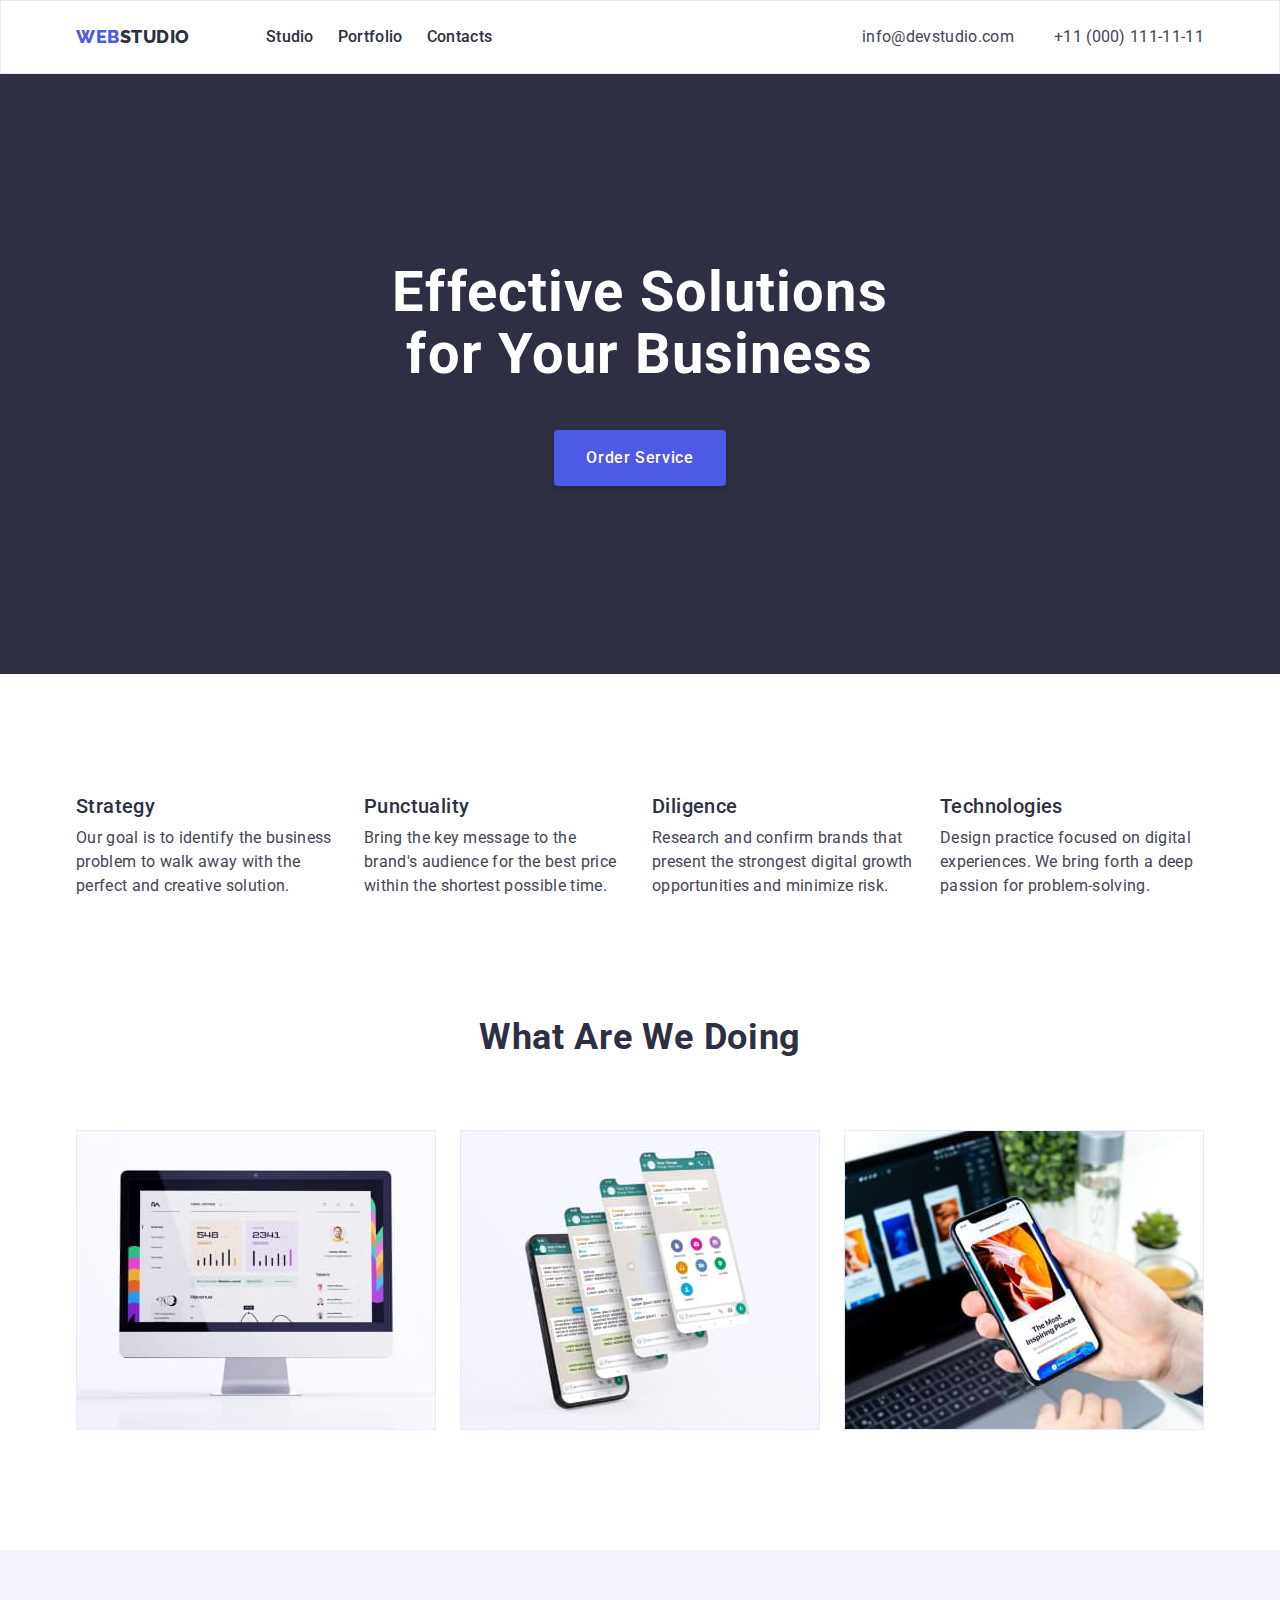
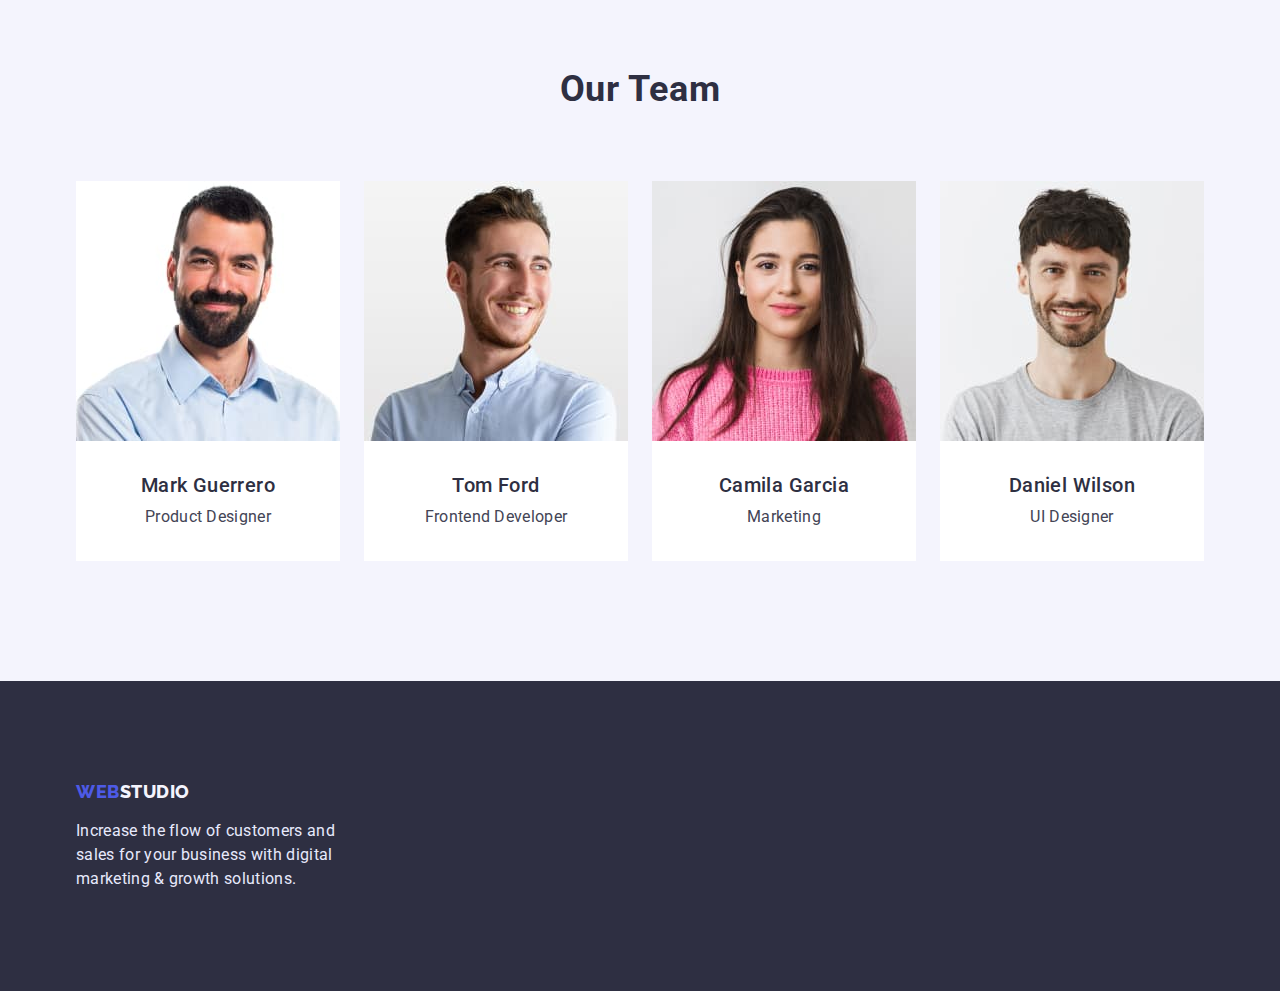
==== index.html @ 0af75738 "new project" ====
<!DOCTYPE html>
<html lang="en">
  <head>
    <meta charset="UTF-8" />
    <meta http-equiv="X-UA-Compatible" content="IE=edge" />
    <meta name="viewport" content="width=device-width, initial-scale=1.0" />
    <link rel="preconnect" href="https://fonts.googleapis.com" />
    <link rel="preconnect" href="https://fonts.gstatic.com" crossorigin />
    <link
      href="https://fonts.googleapis.com/css2?family=Raleway:wght@800&family=Roboto:wght@400;500;700;900&display=swap"
      rel="stylesheet"
    />
    <title>Webstudio</title>
    <link rel="stylesheet" href="https://cdn.jsdelivr.net/npm/modern-normalize@1.1.0/modern-normalize.min.css" />
    <link rel="stylesheet" href="./css/styles.css" />
  </head>
  <body>
    <!-- header -->
    <header class="header">
      <div class="container header-container">
        <nav class="header-nav">
          <a class="logo" href="./index.html"
            ><span class="logo-first">WEB</span><span class="logo-second">STUDIO</span></a
          >
          <ul class="header-list list">
            <li class="header-item"><a class="header-link link" href="./index.html">Studio</a></li>
            <li class="header-item"><a class="header-link link" href="./portfolio.html">Portfolio</a></li>
            <li class="header-item"><a class="header-link link" href="">Contacts</a></li>
          </ul>
        </nav>

        <address class="header-address">
          <ul class="header-contacts list">
            <li class="contact">
              <a class="header-mail link" href="mailto:info@devstudio.com"> info@devstudio.com </a>
            </li>
            <li class="contact"><a class="header-tel link" href="tel:+110001111111">+11 (000) 111-11-11</a></li>
          </ul>
        </address>
      </div>
    </header>
    <!-- /header -->
    <main>
      <!-- Hero section -->
      <section class="hero">
        <div class="container hero-container">
          <h1 class="hero-title title">Effective Solutions for Your Business</h1>
          <button type="button" class="hero-btn button">Order Service</button>
        </div>
      </section>
      <section class="about">
        <div class="container about-container">
          <ul class="about-list list">
            <li class="about-item">
              <div class="about-content">
                <h3 class="about-item-title">Strategy</h3>
                <p class="about-item-subscribe">
                  Our goal is to identify the business problem to walk away with the perfect and creative solution.
                </p>
              </div>
            </li>
            <li class="about-item">
              <div class="about-content">
                <h3 class="about-item-title">Punctuality</h3>
                <p class="about-item-subscribe">
                  Bring the key message to the brand's audience for the best price within the shortest possible time.
                </p>
              </div>
            </li>
            <li class="about-item">
              <div class="about-content">
                <h3 class="about-item-title">Diligence</h3>
                <p class="about-item-subscribe">
                  Research and confirm brands that present the strongest digital growth opportunities and minimize risk.
                </p>
              </div>
            </li>
            <li class="about-item">
              <div class="about-content">
                <h3 class="about-item-title">Technologies</h3>
                <p class="about-item-subscribe">
                  Design practice focused on digital experiences. We bring forth a deep passion for problem-solving.
                </p>
              </div>
            </li>
          </ul>
        </div>
      </section>
      <section class="gallery">
        <div class="container gallery-container">
          <h2 class="gallery-title">What are we doing</h2>
          <ul class="gallery-list list">
            <li class="gallery-item">
              <a href="#" class="gallery-item-img link"><img src="./images/img1.jpg" alt="notepad" width="360" /> </a>
            </li>
            <li class="gallery-item">
              <a href="#" class="gallery-item-img link"><img src="./images/img2.jpg" alt="phones" width="360" /> </a>
            </li>
            <li class="gallery-item">
              <a href="#" class="gallery-item-img link"><img src="./images/img3.jpg" alt="phone" width="360" /> </a>
            </li>
          </ul>
        </div>
      </section>
      <section class="section-team">
        <div class="container team-container">
          <h2 class="team-title">Our Team</h2>
          <ul class="team-list list">
            <li class="team-item">
              <img src="./images/team1.jpg" alt="foto Mark Guerrero" width="264" />
              <div class="team-content">
                <h3 class="team-item-title">Mark Guerrero</h3>
                <p class="team-item-subscribe">Product Designer</p>
              </div>
            </li>
            <li class="team-item">
              <img src="./images/team2.jpg" alt="foto Tom Ford" width="264" />
              <div class="team-content">
                <h3 class="team-item-title">Tom Ford</h3>
                <p class="team-item-subscribe">Frontend Developer</p>
              </div>
            </li>
            <li class="team-item">
              <img src="./images/team3.jpg" alt="foto Camila Garcia" width="264" />
              <div class="team-content">
                <h3 class="team-item-title">Camila Garcia</h3>
                <p class="team-item-subscribe">Marketing</p>
              </div>
            </li>
            <li class="team-item">
              <img src="./images/team4.jpg" alt="foto Daniel Wilson" width="264" />
              <div class="team-content">
                <h3 class="team-item-title">Daniel Wilson</h3>
                <p class="team-item-subscribe">UI Designer</p>
              </div>
            </li>
          </ul>
        </div>
      </section>
    </main>

    <!-- footer -->
    <footer class="footer">
      <div class="container footer-container">
        <a class="footer-logo" href="./index.html"
          ><span class="footer-logo-first">WEB</span><span class="footer-logo-second">STUDIO</span></a
        >
        <p class="footer-subscribe">
          Increase the flow of customers and sales for your business with digital marketing & growth solutions.
        </p>
      </div>
    </footer>
    <!-- /footer -->
  </body>
</html>
---- css/styles.css ----
:root {
  --first-title-color: #ffffff;
  --second-title-color: #2e2f42;
  --text-first-logo-btn: #4d5ae5;
  --text-adress-color: #434455;
  --hover-focus-color: #404bbf;
  --text-subscribe-color: #434455;
  --item-title-color: #2e2f42;
}
body {
  font-family: 'Roboto', sans-serif;
  background-color: white;
  color: rgb(46, 47, 66, 1);
}

.container {
  width: 1158px;
  padding: 0 15px;
  margin: auto;
}

h1,
h2,
h3,
h4,
h5,
h6,
p {
  margin: 0;
  margin-bottom: 0;
}

ul,
li {
  margin: 0;
  padding: 0;
}

li {
  display: list-item;
}

img {
  display: block;
}

.list {
  list-style: none;
  text-decoration: none;
  padding: 0;
  margin: 0;
}

.link {
  text-decoration: none;
}

.button {
  display: inline-block;
  font-family: 'Roboto';
  font-style: normal;
  font-weight: 500;
  font-size: 16px;
  line-height: 1.5;
  letter-spacing: 0.04em;
  cursor: pointer;
  border-radius: 4px;
  text-align: center;
}

.header {
  display: flex;
  background-color: #ffffff;
  font-weight: 500;
  font-size: 16px;
  line-height: 1.5;
  text-decoration: none;

  box-sizing: border-box;
  align-items: center;
  border: 1px solid #e7e9fc;
}

.header-container {
  display: flex;
  align-items: center;
}

.header-nav {
  margin-right: 0 auto;
  display: flex;
  align-items: center;
  font-weight: 500;
  font-size: 16px;
  line-height: 1.5;
  letter-spacing: 0.02em;
  color: var(--item-title-color);
  text-decoration: none;
}

.logo {
  text-decoration: none;
  font-family: 'Raleway';
  font-style: normal;
  font-weight: 800;
  font-size: 18px;
  line-height: 1.3;
  letter-spacing: 0.03em;

  display: flex;
  align-items: center;
  letter-spacing: 0.03em;
  text-transform: uppercase;
  padding: 0;
}

.logo-first {
  color: var(--text-first-logo-btn);
}

.logo-second {
  color: var(--second-title-color);
}

.header-list {
  display: flex;
  margin-left: 76px;
  gap: 24px;
}

.header-list :not(:last-child) {
  margin-right: 0;
}

.header-link {
  font-weight: 500;
  font-size: 16px;
  line-height: 1.5;
  color: #2e2f42;
  display: block;
  padding: 24px 0;
}

.header-address {
  margin-left: auto;
}

.header-contacts {
  font-style: normal;
  display: flex;
}

.header-mail {
  font-weight: 400;
  font-size: 16px;
  line-height: 1.5;
  letter-spacing: 0.02em;
  color: var(--text-adress-color);
  text-decoration: none;
}

.header-tel {
  font-weight: 400;
  font-size: 16px;
  line-height: 1.5;
  letter-spacing: 0.02em;
  color: var(--text-adress-color);
  text-decoration: none;
}

.header-link:hover,
.header-link:focus,
.header-mail:hover,
.header-tel:hover,
.header-mail:focus,
.header-tel:focus {
  color: var(--hover-focus-color);
  font-weight: bold;
}

.header-link:active {
  color: #2e2f42;
}

.header-contacts .contact + .contact {
  margin-left: 40px;
}

.hero {
  font-weight: 400;
  font-size: 16px;
  line-height: 1.5;
  letter-spacing: 0.02em;
  color: var(--text-adress-color);
  background-color: #2e2f42;
  text-align: center;
  display: flex;
  padding-top: 188px;
  padding-bottom: 188px;
}

.hero-conainer {
  background: #2e2f42;
  display: flex;
  flex-grow: 1;
}

.hero-title {
  text-align: center;

  font-weight: 700;
  font-size: 56px;
  line-height: 1.1;
  letter-spacing: 0.02em;
  color: #ffffff;

  margin-right: auto;
  margin-left: auto;
  margin-bottom: 48px;

  width: 496px;
  height: 120px;
}

.hero-btn {
  color: #ffffff;
  background-color: #4d5ae5;
  box-shadow: 0px 4px 4px rgba(0, 0, 0, 0.15);

  padding: 16px 32px;
  min-width: 169px;
  flex-direction: row;
  text-align: center;
  border: none;
}

.hero-btn:focus,
.hero-btn:hover {
  background-color: var(--hover-focus-color);
  color: white;
}

.hero-btn:active {
  color: #2e2f42;
}

.about {
  padding-top: 120px;
  padding-bottom: 120px;
}

.about-container {
  display: flex;
  flex-direction: column;
  align-items: flex-start;
}

.about-list {
  display: flex;
}

.about-item {
  width: 264px;
  flex-direction: column;
  align-items: flex-start;
  margin-right: 24px;
}

.about-item:nth-child(4n) {
  margin-right: 0;
}

.about-item-title {
  font-weight: 500;
  font-size: 20px;
  line-height: 1.2;
  letter-spacing: 0.02em;
  color: var(--item-title-color);
  margin-bottom: 8px;
}

.about-item-subscribe {
  font-weight: 400;
  font-size: 16px;
  line-height: 1.5;
  letter-spacing: 0.02em;
  color: var(--text-subscribe-color);
}

.gallery {
  padding-bottom: 120px;
}

.gallery-item {
  display: flex;
  flex-direction: column;
  justify-content: center;
  align-items: center;
  background: #e5e5e5;
  gap: 24px;
}

.gallery-list {
  margin-right: 0 auto;
  display: flex;
  column-gap: 24px;
}

.gallery-title {
  margin-top: 0;
  margin-bottom: 72px;
  text-align: center;

  font-weight: 700;
  font-size: 36px;
  line-height: 1.1;
  letter-spacing: 0.02em;
  text-transform: capitalize;
  color: #2e2f42;
}

.section-team {
  background: #f4f4fd;
  display: flex;
  text-align: center;
  padding-top: 120px;
  padding-bottom: 120px;
}

.team-list {
  margin-right: 0 auto;
  display: flex;
  flex-wrap: wrap;
  column-gap: 24px;
  border-radius: 0px 0px 4px 4px;
}

.team-item {
  display: flex;
  flex-direction: column;
  justify-content: center;
  align-items: center;

  background: #ffffff;
}

.team-content {
  padding: 32px 16px;
  width: 100%;
}

.team-title {
  font-weight: 700;
  font-size: 36px;
  line-height: 1.1;
  letter-spacing: 0.02em;
  text-transform: capitalize;
  color: #2e2f42;
  background: #f4f4fd;
  margin-top: 0;
  text-align: center;
  margin-bottom: 72px;
}

.team-item-title {
  font-weight: 500;
  font-size: 20px;
  line-height: 1.2;
  letter-spacing: 0.02em;
  color: var(--item-title-color);
  margin-bottom: 8px;
}

.team-item-subscribe {
  font-weight: 400;
  font-size: 16px;
  line-height: 1.5;
  letter-spacing: 0.02em;
  color: var(--text-subscribe-color);
}

.team-item {
  width: calc((100% - 72px) / 4);
}

.main-title-hidden {
  visibility: hidden;
}

.main-section {
  padding-top: 96px;
  padding-bottom: 120px;
}

.visually-hidden {
  position: absolute;
  width: 1px;
  height: 1px;
  margin: -1px;
  border: 0;
  padding: 0;
  white-space: nowrap;
  clip-path: inset(100%);
  clip: rect(0 0 0 0);
  overflow: hidden;
}

.main-button-projects .main-section-btn {
  list-style: none;
  display: flex;
  justify-content: center;
  margin-bottom: 72px;
}

.main-btn {
  background: #f4f4fd;
  align-items: center;
  text-align: center;
  color: #4d5ae5;
  border: 1px solid #e7e9fc;
  padding: 12px 24px;
  border-radius: 4px;
  gap: 24px;
}

.filter-btn:not(:last-child) {
  margin-right: 24px;
}

.main-btn:focus,
.main-btn:hover {
  background-color: var(--hover-focus-color);
  color: white;
}

.projects-list {
  display: flex;
  flex-wrap: wrap;
  row-gap: 48px;
  column-gap: 24px;
  padding-left: 0;
  margin-right: 0;
  justify-content: center;
}

.projects-img {
  display: block;
  max-width: 100%;
}

.projects-item {
  width: calc((100% - 48px) / 3);
}

.img-content {
  width: 360px;
  display: flex;
  flex-direction: column;
  align-items: flex-start;
  gap: 8px;
  padding: 32px 0;
  border: 1px solid #e7e9fc;
  border-top: none;
}

.projects-item-title {
  margin-bottom: 0;
  font-weight: 500;
  font-size: 20px;
  line-height: 1.2;
  letter-spacing: 0.02em;
  color: var(--item-title-color);
  padding: 0px 16px;
}

.projects-item-subscribe {
  font-weight: 400;
  font-size: 16px;
  line-height: 1.5;
  letter-spacing: 0.02em;
  color: var(--text-subscribe-color);
  padding: 0px 16px;
}

.footer {
  background: #2e2f42;
  padding: 100px 0;
}

.footer-logo {
  width: 115px;
  height: 22px;

  font-family: 'Raleway';
  font-style: normal;
  font-weight: 800;
  font-size: 18px;
  line-height: 1.2;
  letter-spacing: 0.03em;
  text-transform: uppercase;
  text-decoration: none;
}

.footer-logo-first {
  color: var(--text-first-logo-btn);
}

.footer-logo-second {
  color: #f4f4fd;
}

.footer-subscribe {
  margin-top: 16px;
  justify-content: flex-start;

  width: 264px;

  font-weight: 400;
  font-size: 16px;
  line-height: 1.5;
  letter-spacing: 0.02em;
  color: #e7e9fc;
}
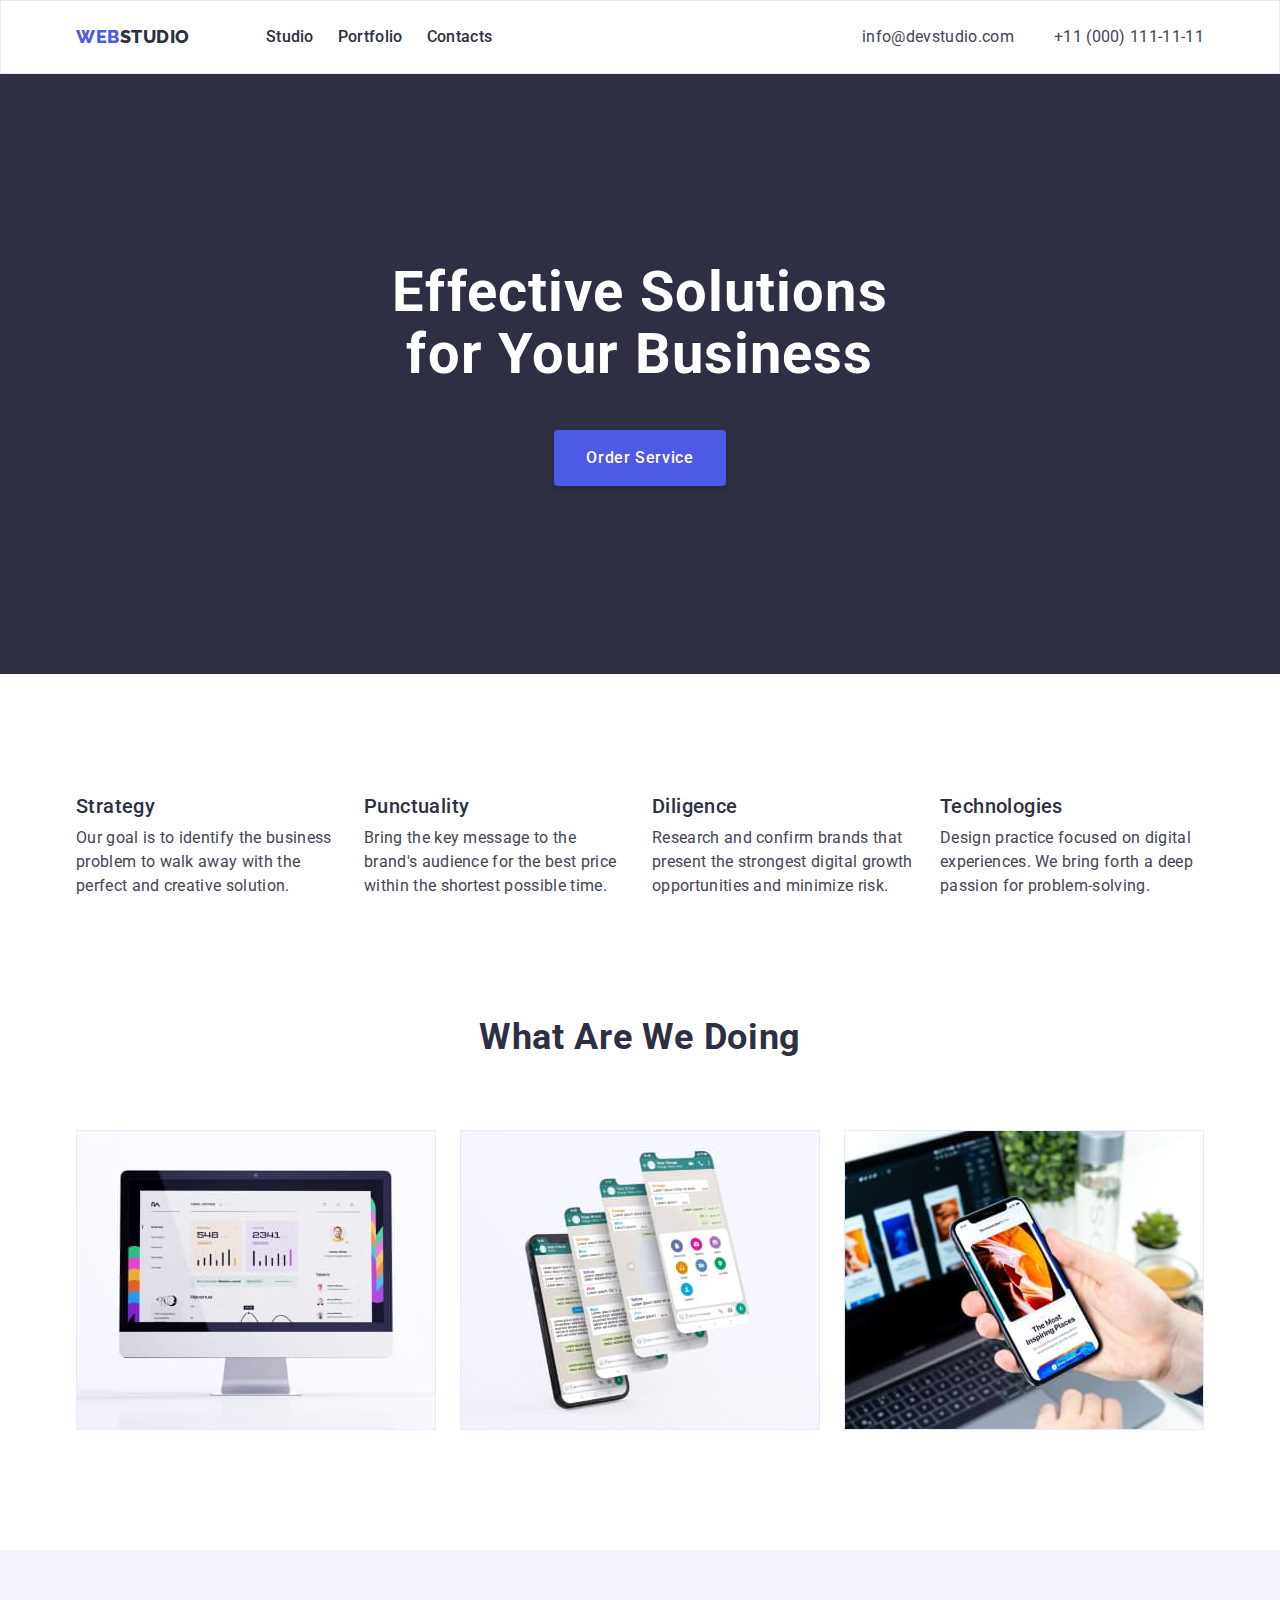
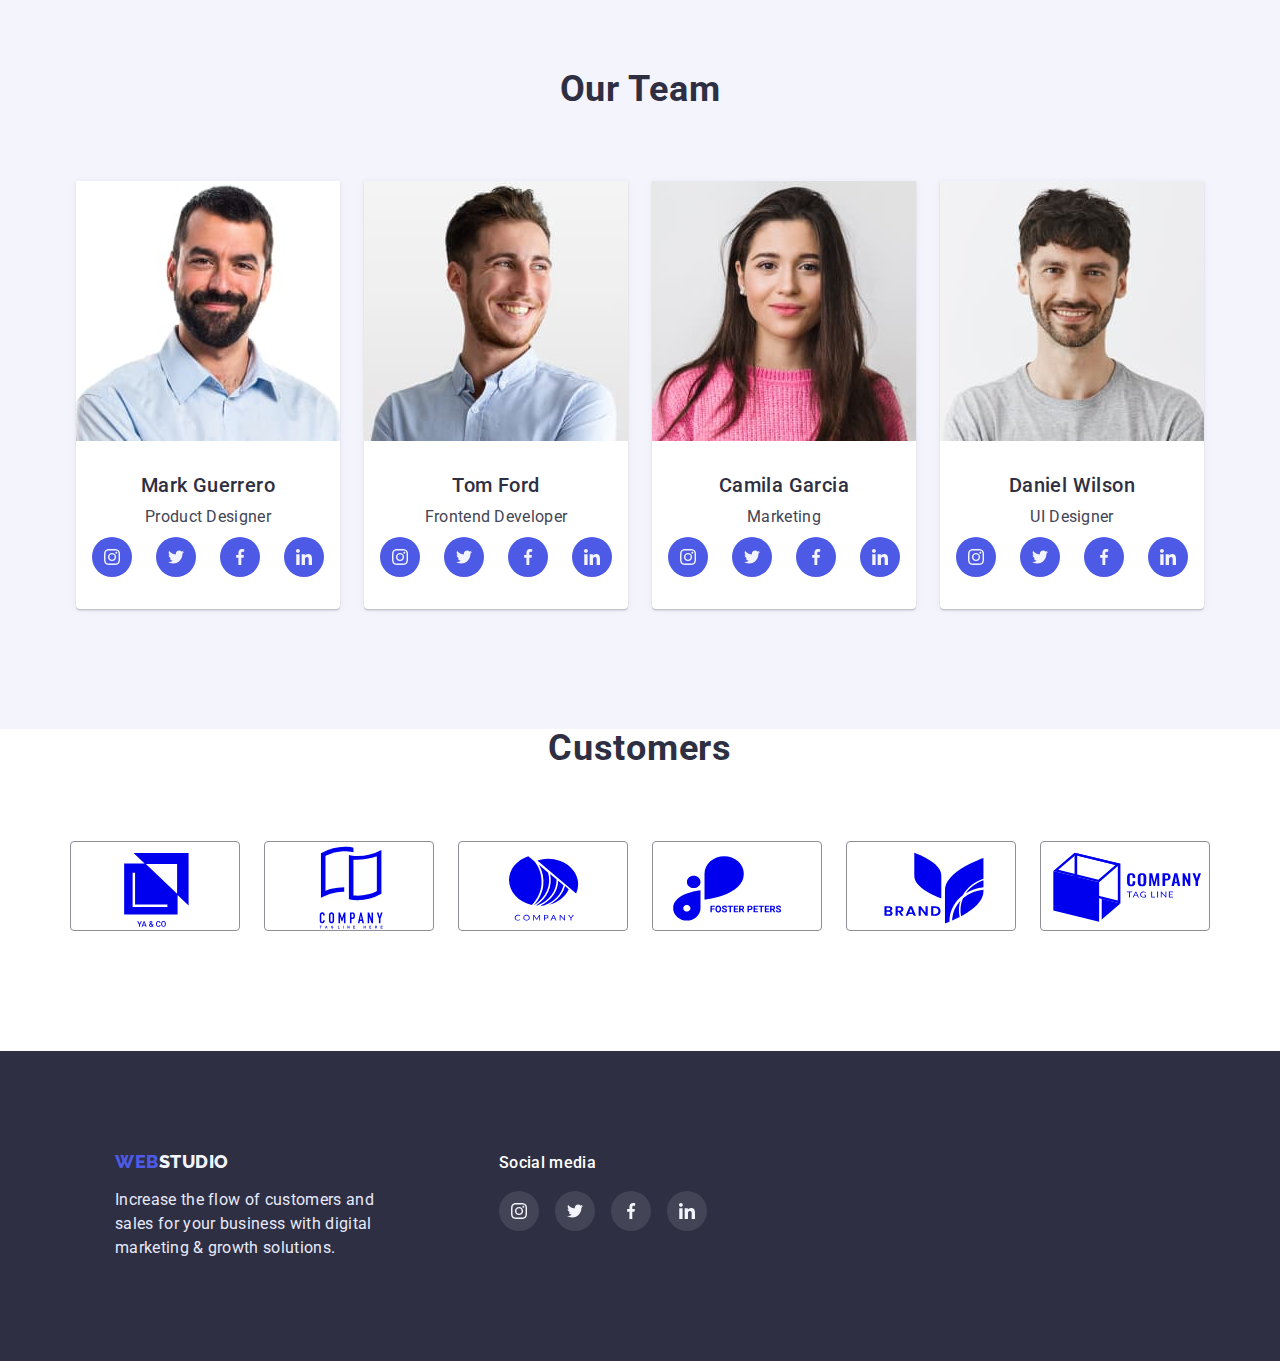
==== commit 7c0b658d: "mix" ====
--- a/index.html
+++ b/index.html
@@ -111,6 +111,36 @@
               <div class="team-content">
                 <h3 class="team-item-title">Mark Guerrero</h3>
                 <p class="team-item-subscribe">Product Designer</p>
+                <ul class="team-social-list list">
+                  <li class="team-social-item">
+                    <a href="" class="team-social-link link">
+                      <svg class="team-social-icon">
+                        <use href="./images/icons.svg#icon-instagram"></use>
+                      </svg>
+                    </a>
+                  </li>
+                  <li class="team-social-item">
+                    <a href="" class="team-social-link link">
+                      <svg class="team-social-icon">
+                        <use href="./images/icons.svg#icon-twitter"></use>
+                      </svg>
+                    </a>
+                  </li>
+                  <li class="team-social-item">
+                    <a href="" class="team-social-link link">
+                      <svg class="team-social-icon">
+                        <use href="./images/icons.svg#icon-facebook"></use>
+                      </svg>
+                    </a>
+                  </li>
+                  <li class="team-social-item">
+                    <a href="" class="team-social-link link">
+                      <svg class="team-social-icon">
+                        <use href="./images/icons.svg#icon-linkedin"></use>
+                      </svg>
+                    </a>
+                  </li>
+                </ul>
               </div>
             </li>
             <li class="team-item">
@@ -118,6 +148,36 @@
               <div class="team-content">
                 <h3 class="team-item-title">Tom Ford</h3>
                 <p class="team-item-subscribe">Frontend Developer</p>
+                <ul class="team-social-list list">
+                  <li class="team-social-item">
+                    <a href="" class="team-social-link link">
+                      <svg class="team-social-icon">
+                        <use href="./images/icons.svg#icon-instagram"></use>
+                      </svg>
+                    </a>
+                  </li>
+                  <li class="team-social-item">
+                    <a href="" class="team-social-link link">
+                      <svg class="team-social-icon">
+                        <use href="./images/icons.svg#icon-twitter"></use>
+                      </svg>
+                    </a>
+                  </li>
+                  <li class="team-social-item">
+                    <a href="" class="team-social-link link">
+                      <svg class="team-social-icon">
+                        <use href="./images/icons.svg#icon-facebook"></use>
+                      </svg>
+                    </a>
+                  </li>
+                  <li class="team-social-item">
+                    <a href="" class="team-social-link link">
+                      <svg class="team-social-icon">
+                        <use href="./images/icons.svg#icon-linkedin"></use>
+                      </svg>
+                    </a>
+                  </li>
+                </ul>
               </div>
             </li>
             <li class="team-item">
@@ -125,6 +185,36 @@
               <div class="team-content">
                 <h3 class="team-item-title">Camila Garcia</h3>
                 <p class="team-item-subscribe">Marketing</p>
+                <ul class="team-social-list list">
+                  <li class="team-social-item">
+                    <a href="" class="team-social-link link">
+                      <svg class="team-social-icon">
+                        <use href="./images/icons.svg#icon-instagram"></use>
+                      </svg>
+                    </a>
+                  </li>
+                  <li class="team-social-item">
+                    <a href="" class="team-social-link link">
+                      <svg class="team-social-icon">
+                        <use href="./images/icons.svg#icon-twitter"></use>
+                      </svg>
+                    </a>
+                  </li>
+                  <li class="team-social-item">
+                    <a href="" class="team-social-link link">
+                      <svg class="team-social-icon">
+                        <use href="./images/icons.svg#icon-facebook"></use>
+                      </svg>
+                    </a>
+                  </li>
+                  <li class="team-social-item">
+                    <a href="" class="team-social-link link">
+                      <svg class="team-social-icon">
+                        <use href="./images/icons.svg#icon-linkedin"></use>
+                      </svg>
+                    </a>
+                  </li>
+                </ul>
               </div>
             </li>
             <li class="team-item">
@@ -132,7 +222,86 @@
               <div class="team-content">
                 <h3 class="team-item-title">Daniel Wilson</h3>
                 <p class="team-item-subscribe">UI Designer</p>
-              </div>
+                <ul class="team-social-list list">
+                  <li class="team-social-item">
+                    <a href="" class="team-social-link link">
+                      <svg class="team-social-icon" width="16px" height="16px">
+                        <use href="./images/icons.svg#icon-instagram"></use>
+                      </svg>
+                    </a>
+                  </li>
+                  <li class="team-social-item">
+                    <a href="" class="team-social-link link">
+                      <svg class="team-social-icon">
+                        <use href="./images/icons.svg#icon-twitter"></use>
+                      </svg>
+                    </a>
+                  </li>
+                  <li class="team-social-item">
+                    <a href="" class="team-social-link link">
+                      <svg class="team-social-icon">
+                        <use href="./images/icons.svg#icon-facebook"></use>
+                      </svg>
+                    </a>
+                  </li>
+                  <li class="team-social-item">
+                    <a href="" class="team-social-link link">
+                      <svg class="team-social-icon">
+                        <use href="./images/icons.svg#icon-linkedin"></use>
+                      </svg>
+                    </a>
+                  </li>
+                </ul>
+              </div>
+            </li>
+          </ul>
+        </div>
+      </section>
+      <section class="customers">
+        <div class="container customers-container">
+          <h2 class="customers-title">Customers</h2>
+          <ul class="customers-list list">
+            <li class="customers-item">
+              <a href="#" class="customers-item-link link">
+                <svg class="customers-item-img" width="168" height="88">
+                  <use href="./images/icons.svg#icon-client-logo-one"></use>
+                </svg>
+              </a>
+            </li>
+            <li class="customers-item">
+              <a href="#" class="customers-item-link link">
+                <svg class="customers-item-img" width="168" height="88">
+                  <use href="./images/icons.svg#icon-client-logo-two"></use>
+                </svg>
+              </a>
+            </li>
+            <li class="customers-item">
+              <a href="#" class="customers-item-link link">
+                <svg class="customers-item-img" width="168" height="88">
+                  <use href="./images/icons.svg#icon-client-logo-three"></use>
+                </svg>
+              </a>
+            </li>
+            <li class="customers-item">
+              <a href="#" class="customers-item-link link">
+                <svg class="customers-item-img" width="168" height="88">
+                  <use href="./images/icons.svg#icon-client-logo-four"></use>
+                </svg>
+              </a>
+            </li>
+            <li class="customers-item">
+              <a href="#" class="customers-item-link link">
+                <svg class="customers-item-img" width="168" height="88">
+                  <use href="./images/icons.svg#icon-client-logo-five"></use>
+                </svg>
+              </a>
+            </li>
+            <li class="customers-item">
+              <a href="#" class="customers-item-link link">
+                <svg class="customers-item-img" width="168" height="88">
+                  <use href="./images/icons.svg#icon-client-logo-six"></use>
+                </svg>
+              </a>
             </li>
           </ul>
         </div>
@@ -142,12 +311,47 @@
     <!-- footer -->
     <footer class="footer">
       <div class="container footer-container">
-        <a class="footer-logo" href="./index.html"
-          ><span class="footer-logo-first">WEB</span><span class="footer-logo-second">STUDIO</span></a
-        >
-        <p class="footer-subscribe">
-          Increase the flow of customers and sales for your business with digital marketing & growth solutions.
-        </p>
+        <div class="footer-text">
+          <a class="footer-logo" href="./index.html"
+            ><span class="footer-logo-first">WEB</span><span class="footer-logo-second">STUDIO</span></a
+          >
+          <p class="footer-subscribe">
+            Increase the flow of customers and sales for your business with digital marketing & growth solutions.
+          </p>
+        </div>
+        <div class="footer-social">
+          <h3 class="footer-social-title">Social media</h3>
+          <ul class="footer-social-list list">
+            <li class="footer-social-item">
+              <a href="" class="footer-social-link link">
+                <svg class="footer-social-icon" width="16" height="16">
+                  <use href="../images/icons.svg#icon-instagram"></use>
+                </svg>
+              </a>
+            </li>
+            <li class="footer-social-item">
+              <a href="" class="footer-social-link link">
+                <svg class="footer-social-icon" width="16" height="16">
+                  <use href="./images/icons.svg#icon-twitter"></use>
+                </svg>
+              </a>
+            </li>
+            <li class="footer-social-item">
+              <a href="" class="footer-social-link link">
+                <svg class="footer-social-icon" width="16" height="16">
+                  <use href="./images/icons.svg#icon-facebook"></use>
+                </svg>
+              </a>
+            </li>
+            <li class="footer-social-item">
+              <a href="" class="footer-social-link link">
+                <svg class="footer-social-icon" width="16" height="16">
+                  <use href="./images/icons.svg#icon-linkedin"></use>
+                </svg>
+              </a>
+            </li>
+          </ul>
+        </div>
       </div>
     </footer>
     <!-- /footer -->
--- a/css/styles.css
+++ b/css/styles.css
@@ -7,6 +7,7 @@
   --text-subscribe-color: #434455;
   --item-title-color: #2e2f42;
 }
+
 body {
   font-family: 'Roboto', sans-serif;
   background-color: white;
@@ -342,6 +343,8 @@
   align-items: center;
 
   background: #ffffff;
+  box-shadow: 0px 1px 6px rgba(46, 47, 66, 0.08), 0px 1px 1px rgba(46, 47, 66, 0.16), 0px 2px 1px rgba(46, 47, 66, 0.08);
+  border-radius: 0px 0px 4px 4px;
 }
 
 .team-content {
@@ -381,6 +384,89 @@
 
 .team-item {
   width: calc((100% - 72px) / 4);
+}
+
+.team-social-list {
+  display: flex;
+  justify-content: center;
+  align-items: center;
+  margin-top: 8px;
+  gap: 24px;
+  width: 232px;
+}
+
+.team-social-item {
+  width: 40px;
+  height: 40px;
+}
+.team-social-link {
+  display: flex;
+  justify-content: center;
+  align-items: center;
+  width: 100%;
+  height: 100%;
+  border-radius: 50%;
+  background-color: rgba(77, 90, 229, 1);
+}
+
+.team-social-link:is(:hover, :focus) {
+  background-color: #404bbf;
+}
+
+.team-social-icon {
+  width: 16px;
+  height: 16px;
+}
+
+.customers {
+  padding-bottom: 120px;
+}
+
+.customers-title {
+  margin-bottom: 72px;
+  text-align: center;
+  font-weight: 700;
+  font-size: 36px;
+  line-height: 1.1;
+  text-align: center;
+  letter-spacing: 0.02em;
+  text-transform: capitalize;
+  color: #2e2f42;
+}
+
+.customers-list {
+  display: flex;
+  justify-content: center;
+  align-items: center;
+  gap: 24px;
+  margin: auto;
+}
+
+.customers-item {
+  display: flex;
+
+  align-items: center;
+  justify-content: center;
+}
+
+.customers-item-link {
+  display: flex;
+  justify-content: center;
+
+  width: 100%;
+  height: 100%;
+  align-items: center;
+  border: 1px solid #8e8f99;
+  border-radius: 4px;
+}
+
+.customers-item-img {
+  fill: currentColor;
+}
+
+.customers-item-link:is(:hover, :focus) {
+  border-color: #404bbf;
+  color: #404bbf;
 }
 
 .main-title-hidden {
@@ -448,6 +534,10 @@
   max-width: 100%;
 }
 
+.projects-img:is(:hover, :focus) {
+  box-shadow: 0px 1px 6px rgba(46, 47, 66, 0.08), 0px 1px 1px rgba(46, 47, 66, 0.16), 0px 2px 1px rgba(46, 47, 66, 0.08);
+}
+
 .projects-item {
   width: calc((100% - 48px) / 3);
 }
@@ -484,7 +574,16 @@
 
 .footer {
   background: #2e2f42;
-  padding: 100px 0;
+  padding: 100px;
+}
+
+.footer-container {
+  display: flex;
+}
+
+.footer-text {
+  width: 264px;
+  height: 110px;
 }
 
 .footer-logo {
@@ -510,14 +609,68 @@
 }
 
 .footer-subscribe {
+  justify-content: flex-start;
   margin-top: 16px;
-  justify-content: flex-start;
-
   width: 264px;
-
+  height: 72px;
   font-weight: 400;
   font-size: 16px;
   line-height: 1.5;
   letter-spacing: 0.02em;
   color: #e7e9fc;
 }
+
+.footer-social {
+  width: 208px;
+  height: 80px;
+  margin-left: 120px;
+}
+
+.footer-social-title {
+  display: inline;
+
+  text-align: center;
+
+  width: 96px;
+  height: 24px;
+
+  font-weight: 500;
+  font-size: 16px;
+  line-height: 1.5;
+  letter-spacing: 0.02em;
+  color: rgba(255, 255, 255, 1);
+}
+
+.footer-social-list {
+  display: flex;
+  flex-direction: row;
+  align-items: flex-start;
+  justify-content: center;
+  gap: 16px;
+  width: 208px;
+  height: 40px;
+  margin-top: 16px;
+}
+
+.footer-social-item {
+  display: flex;
+  width: 40px;
+  height: 40px;
+}
+.footer-social-link {
+  display: flex;
+  justify-content: center;
+  align-items: center;
+
+  width: 100%;
+  height: 100%;
+  border-radius: 50%;
+  background: rgba(255, 255, 255, 0.1);
+}
+
+.footer-social-link:is(:hover, :focus) {
+  background-color: #404bbf;
+}
+.footer-social-icon {
+  fill: #fff;
+}
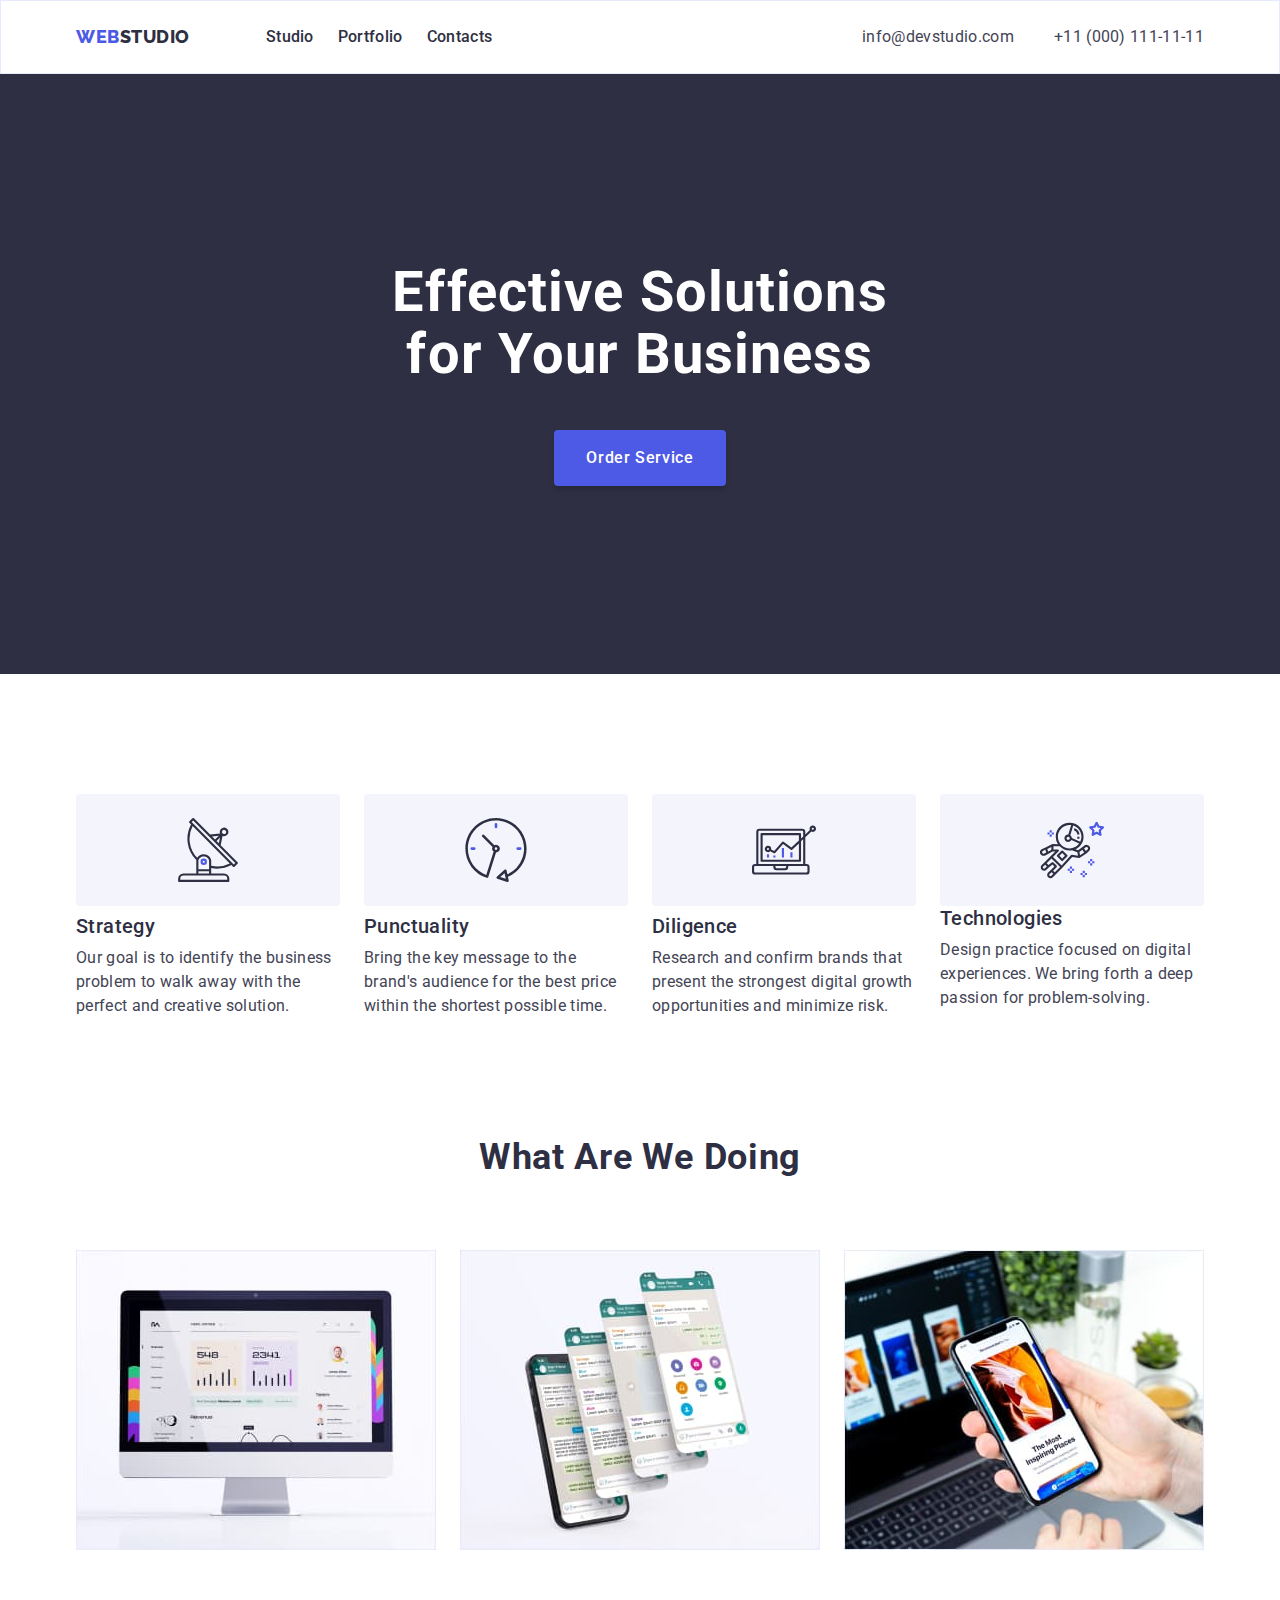
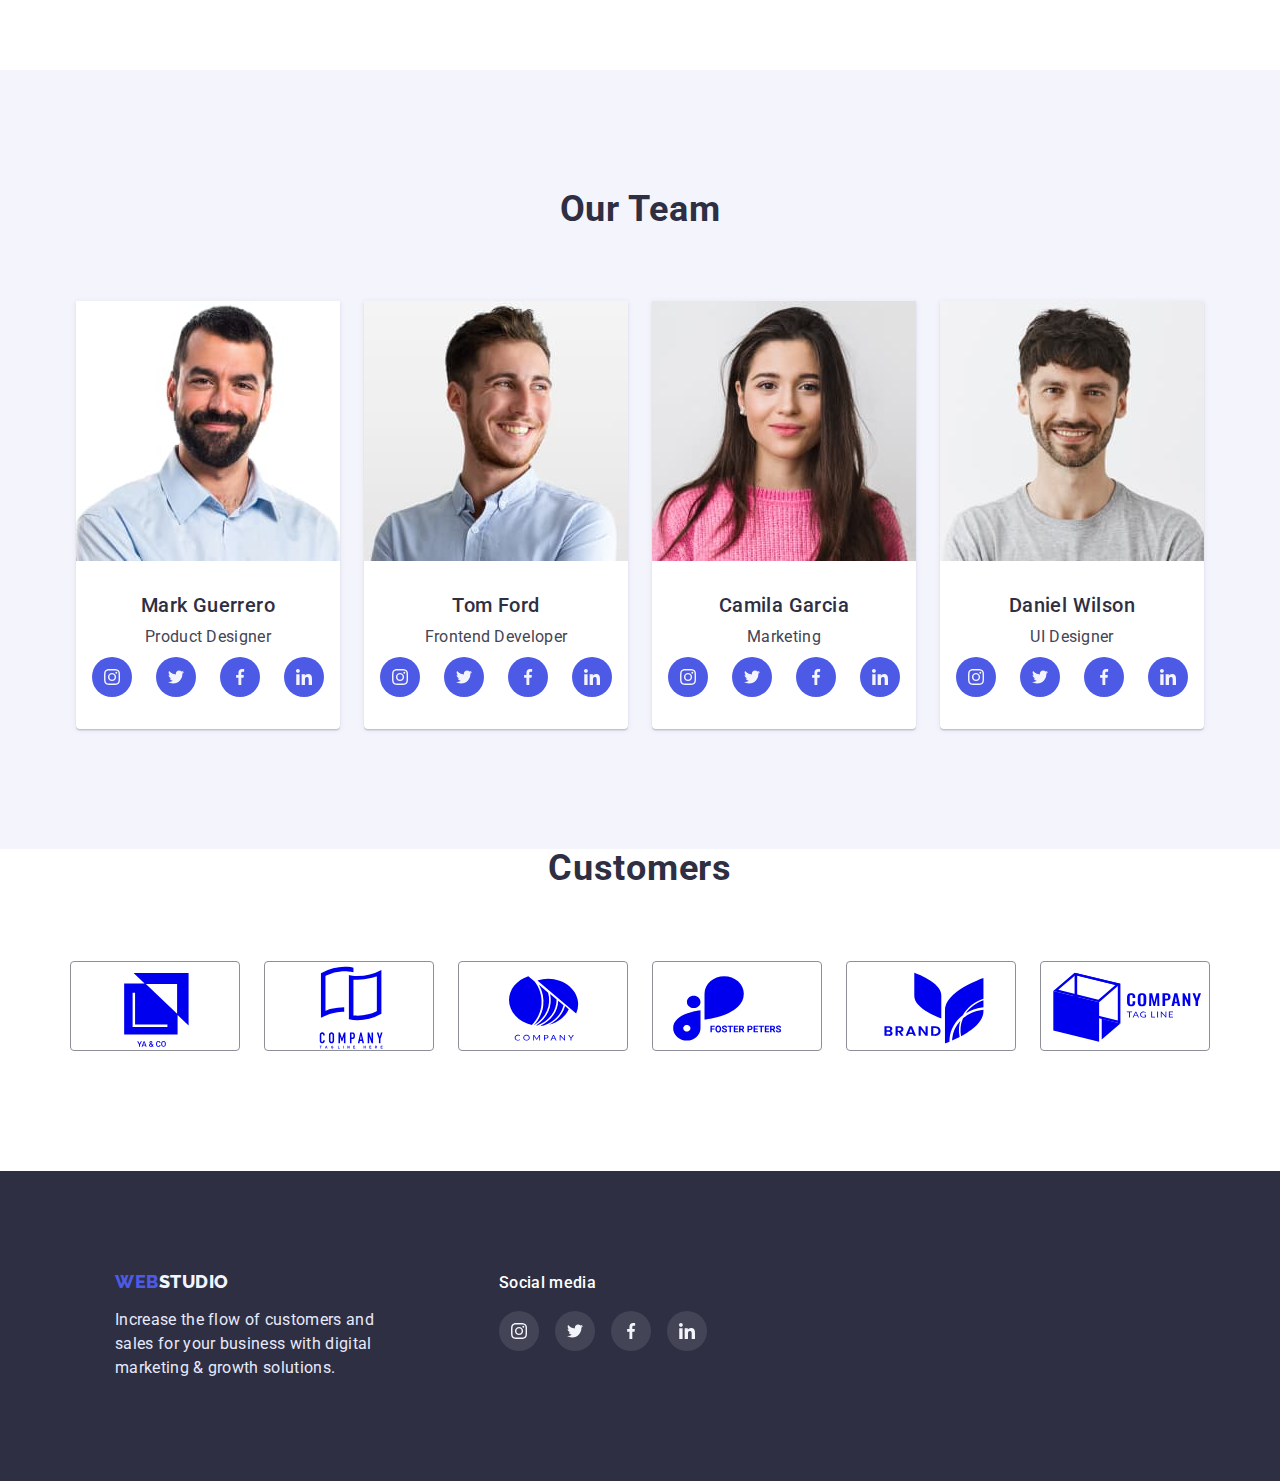
==== commit 85af399a: "add icon to about" ====
--- a/index.html
+++ b/index.html
@@ -52,6 +52,13 @@
         <div class="container about-container">
           <ul class="about-list list">
             <li class="about-item">
+              <div>
+                <a href="" class="about-social-link link">
+                  <svg class="about-social-icon" width="64" height="64">
+                    <use href="./images/icons.svg#icon-strategy"></use>
+                  </svg>
+                </a>
+              </div>
               <div class="about-content">
                 <h3 class="about-item-title">Strategy</h3>
                 <p class="about-item-subscribe">
@@ -60,6 +67,13 @@
               </div>
             </li>
             <li class="about-item">
+              <div>
+                <a href="" class="about-social-link link">
+                  <svg class="about-social-icon" width="64" height="64">
+                    <use href="./images/icons.svg#icon-punctuality"></use>
+                  </svg>
+                </a>
+              </div>
               <div class="about-content">
                 <h3 class="about-item-title">Punctuality</h3>
                 <p class="about-item-subscribe">
@@ -68,6 +82,13 @@
               </div>
             </li>
             <li class="about-item">
+              <div>
+                <a href="" class="about-social-link link">
+                  <svg class="about-social-icon" width="64" height="64">
+                    <use href="./images/icons.svg#icon-diligence"></use>
+                  </svg>
+                </a>
+              </div>
               <div class="about-content">
                 <h3 class="about-item-title">Diligence</h3>
                 <p class="about-item-subscribe">
@@ -76,6 +97,13 @@
               </div>
             </li>
             <li class="about-item">
+              <div class="about-social-item">
+                <a href="" class="about-social-link link">
+                  <svg class="about-social-icon" width="64" height="64">
+                    <use href="./images/icons.svg#icon-technologies"></use>
+                  </svg>
+                </a>
+              </div>
               <div class="about-content">
                 <h3 class="about-item-title">Technologies</h3>
                 <p class="about-item-subscribe">
--- a/css/styles.css
+++ b/css/styles.css
@@ -269,6 +269,27 @@
 
 .about-item:nth-child(4n) {
   margin-right: 0;
+}
+
+.about-social-item {
+  width: 264px;
+  height: 112px;
+}
+.about-social-link {
+  display: flex;
+  justify-content: center;
+
+  align-items: center;
+  background: #f4f4fd;
+  border-radius: 4px;
+  margin-bottom: 8px;
+  width: 264px;
+  height: 112px;
+}
+
+.about-social-icon {
+  width: 64px;
+  height: 64px;
 }
 
 .about-item-title {
@@ -669,7 +690,7 @@
 }
 
 .footer-social-link:is(:hover, :focus) {
-  background-color: #404bbf;
+  background-color: #31d0aa;
 }
 .footer-social-icon {
   fill: #fff;
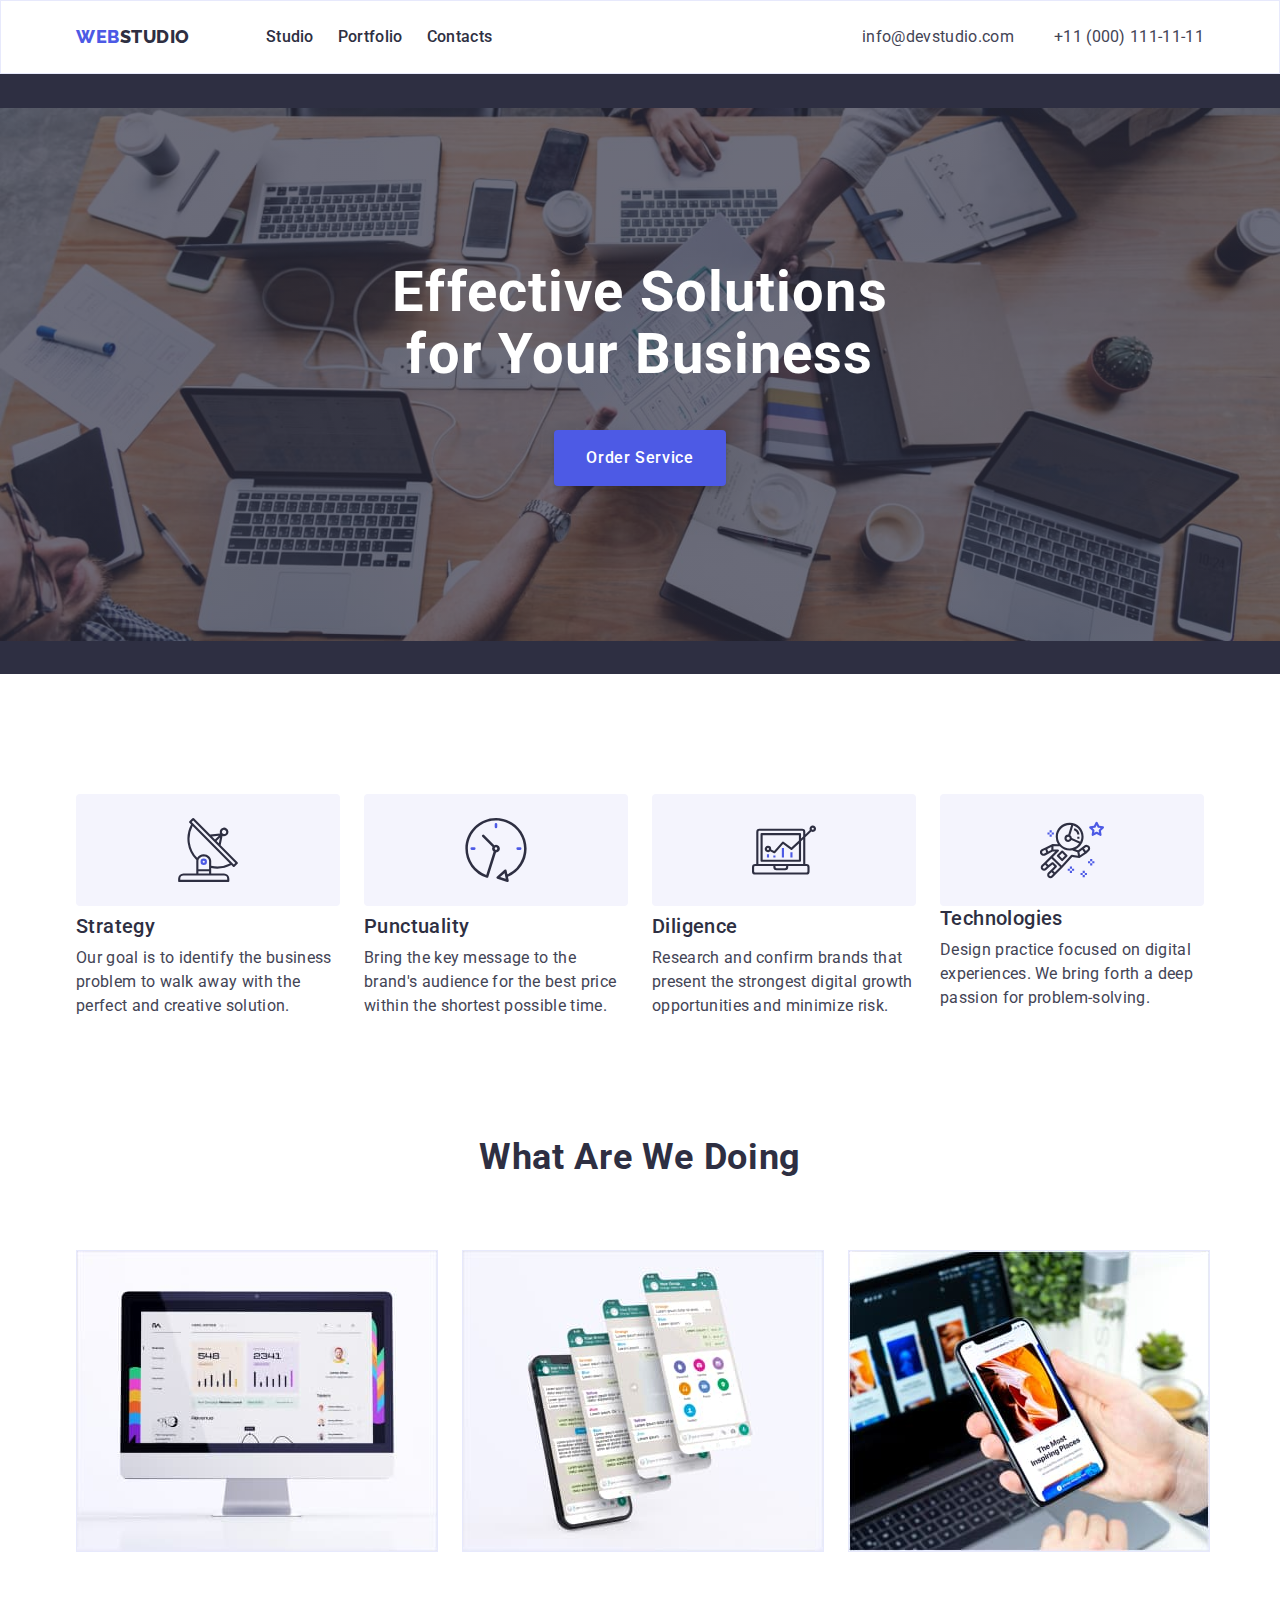
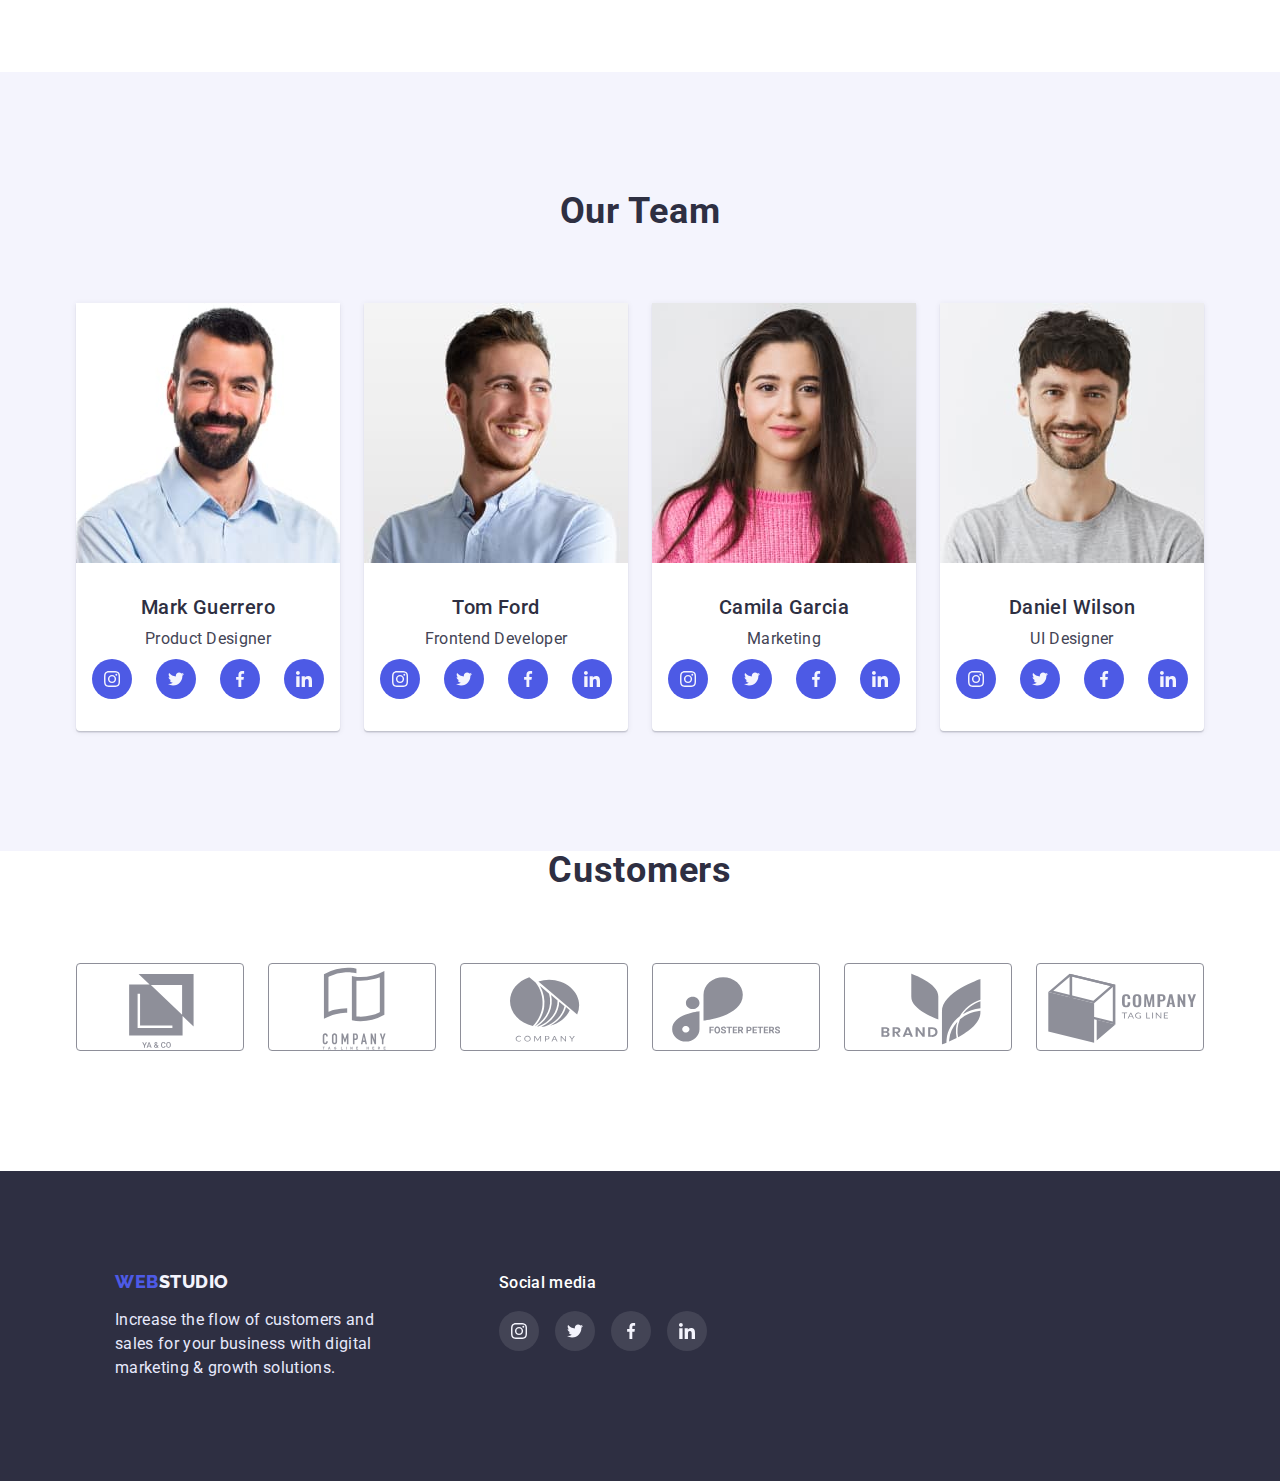
==== commit 4bf3be03: "add name of div for about" ====
--- a/index.html
+++ b/index.html
@@ -82,7 +82,7 @@
               </div>
             </li>
             <li class="about-item">
-              <div>
+              <div class="about-content">
                 <a href="" class="about-social-link link">
                   <svg class="about-social-icon" width="64" height="64">
                     <use href="./images/icons.svg#icon-diligence"></use>
--- a/css/styles.css
+++ b/css/styles.css
@@ -198,6 +198,11 @@
   display: flex;
   padding-top: 188px;
   padding-bottom: 188px;
+  background-image: url(../images/header-img.jpg);
+  background-repeat: no-repeat;
+  background-position: center;
+  background-image: linear-gradient(rgba(46, 47, 66, 0.7), rgba(46, 47, 66, 0.7)), url(../images/header-img.jpg);
+  background-size: contain;
 }
 
 .hero-conainer {
@@ -320,6 +325,9 @@
   align-items: center;
   background: #e5e5e5;
   gap: 24px;
+  background: linear-gradient(0deg, rgba(77, 90, 229, 0.1), rgba(77, 90, 229, 0.1));
+  background-blend-mode: soft-light, normal;
+  border: 1px solid #e7e9fc;
 }
 
 .gallery-list {
@@ -457,9 +465,13 @@
 
 .customers-list {
   display: flex;
-  justify-content: center;
-  align-items: center;
-  gap: 24px;
+  flex-direction: row;
+  align-items: flex-start;
+  padding: 0px;
+
+  width: 1128px;
+
+  column-gap: 24px;
   margin: auto;
 }
 
@@ -468,6 +480,8 @@
 
   align-items: center;
   justify-content: center;
+  width: calc((100% - 120px) / 6);
+  height: 88px;
 }
 
 .customers-item-link {
@@ -479,6 +493,7 @@
   align-items: center;
   border: 1px solid #8e8f99;
   border-radius: 4px;
+  color: #8e8f99;
 }
 
 .customers-item-img {
@@ -538,6 +553,7 @@
 .main-btn:hover {
   background-color: var(--hover-focus-color);
   color: white;
+  box-shadow: 0px 3px 1px rgba(0, 0, 0, 0.1), 0px 2px 1px rgba(0, 0, 0, 0.08), 0px 2px 2px rgba(0, 0, 0, 0.12);
 }
 
 .projects-list {
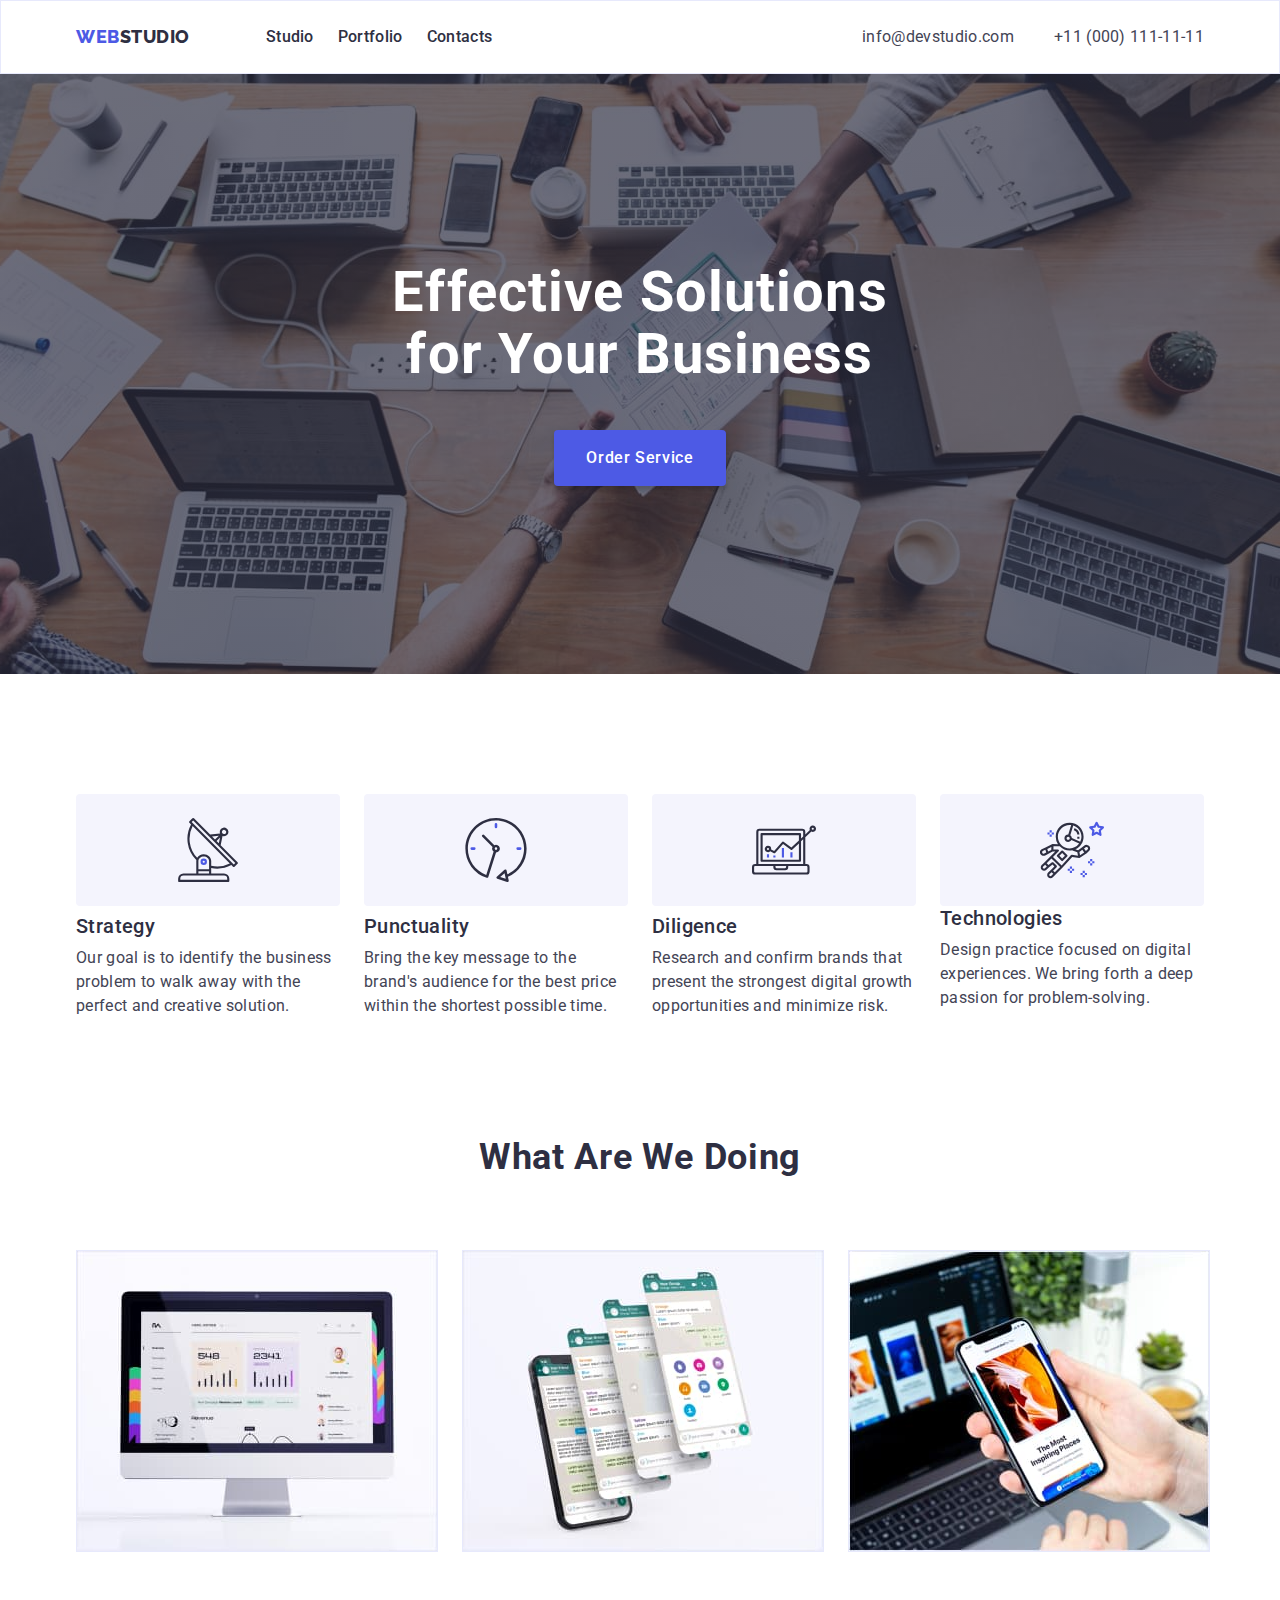
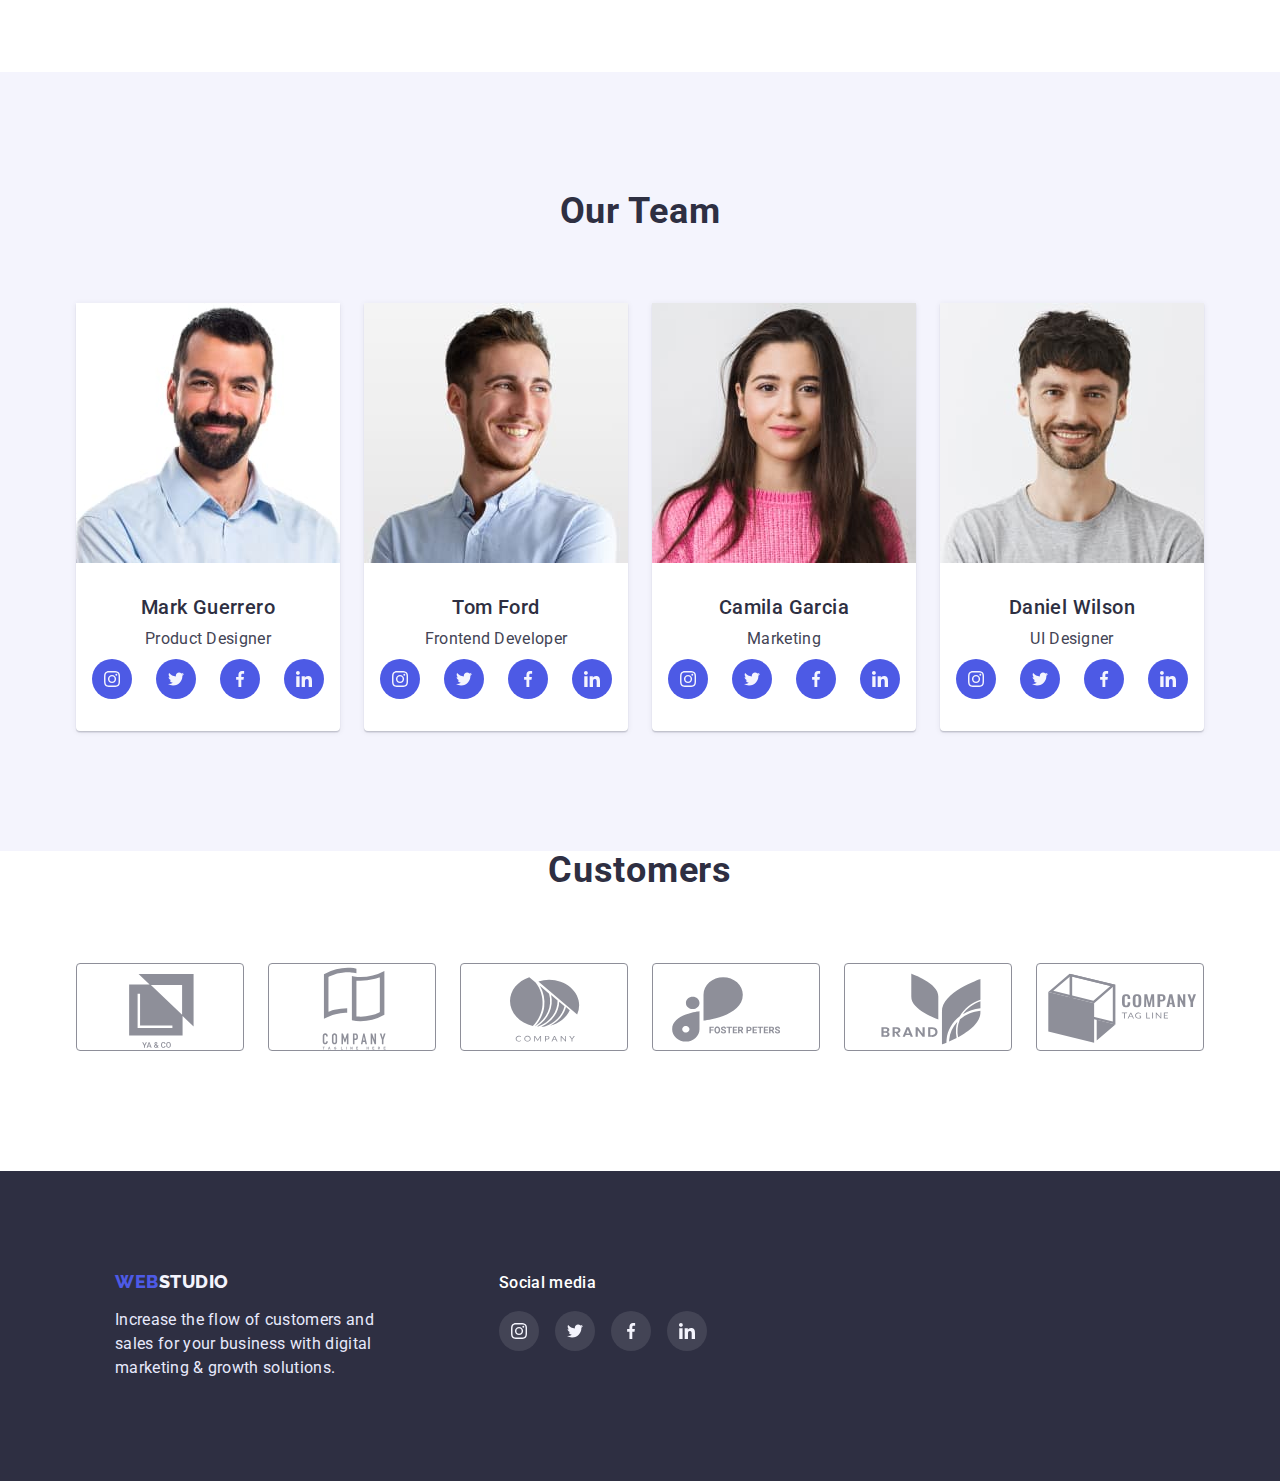
==== commit d7f84338: "remove . footer" ====
--- a/index.html
+++ b/index.html
@@ -353,7 +353,7 @@
             <li class="footer-social-item">
               <a href="" class="footer-social-link link">
                 <svg class="footer-social-icon" width="16" height="16">
-                  <use href="../images/icons.svg#icon-instagram"></use>
+                  <use href="./images/icons.svg#icon-instagram"></use>
                 </svg>
               </a>
             </li>
--- a/css/styles.css
+++ b/css/styles.css
@@ -193,7 +193,9 @@
   line-height: 1.5;
   letter-spacing: 0.02em;
   color: var(--text-adress-color);
-  background-color: #2e2f42;
+
+  max-width: 1440px;
+  margin: auto;
   text-align: center;
   display: flex;
   padding-top: 188px;
@@ -202,7 +204,7 @@
   background-repeat: no-repeat;
   background-position: center;
   background-image: linear-gradient(rgba(46, 47, 66, 0.7), rgba(46, 47, 66, 0.7)), url(../images/header-img.jpg);
-  background-size: contain;
+  background-size: cover;
 }
 
 .hero-conainer {
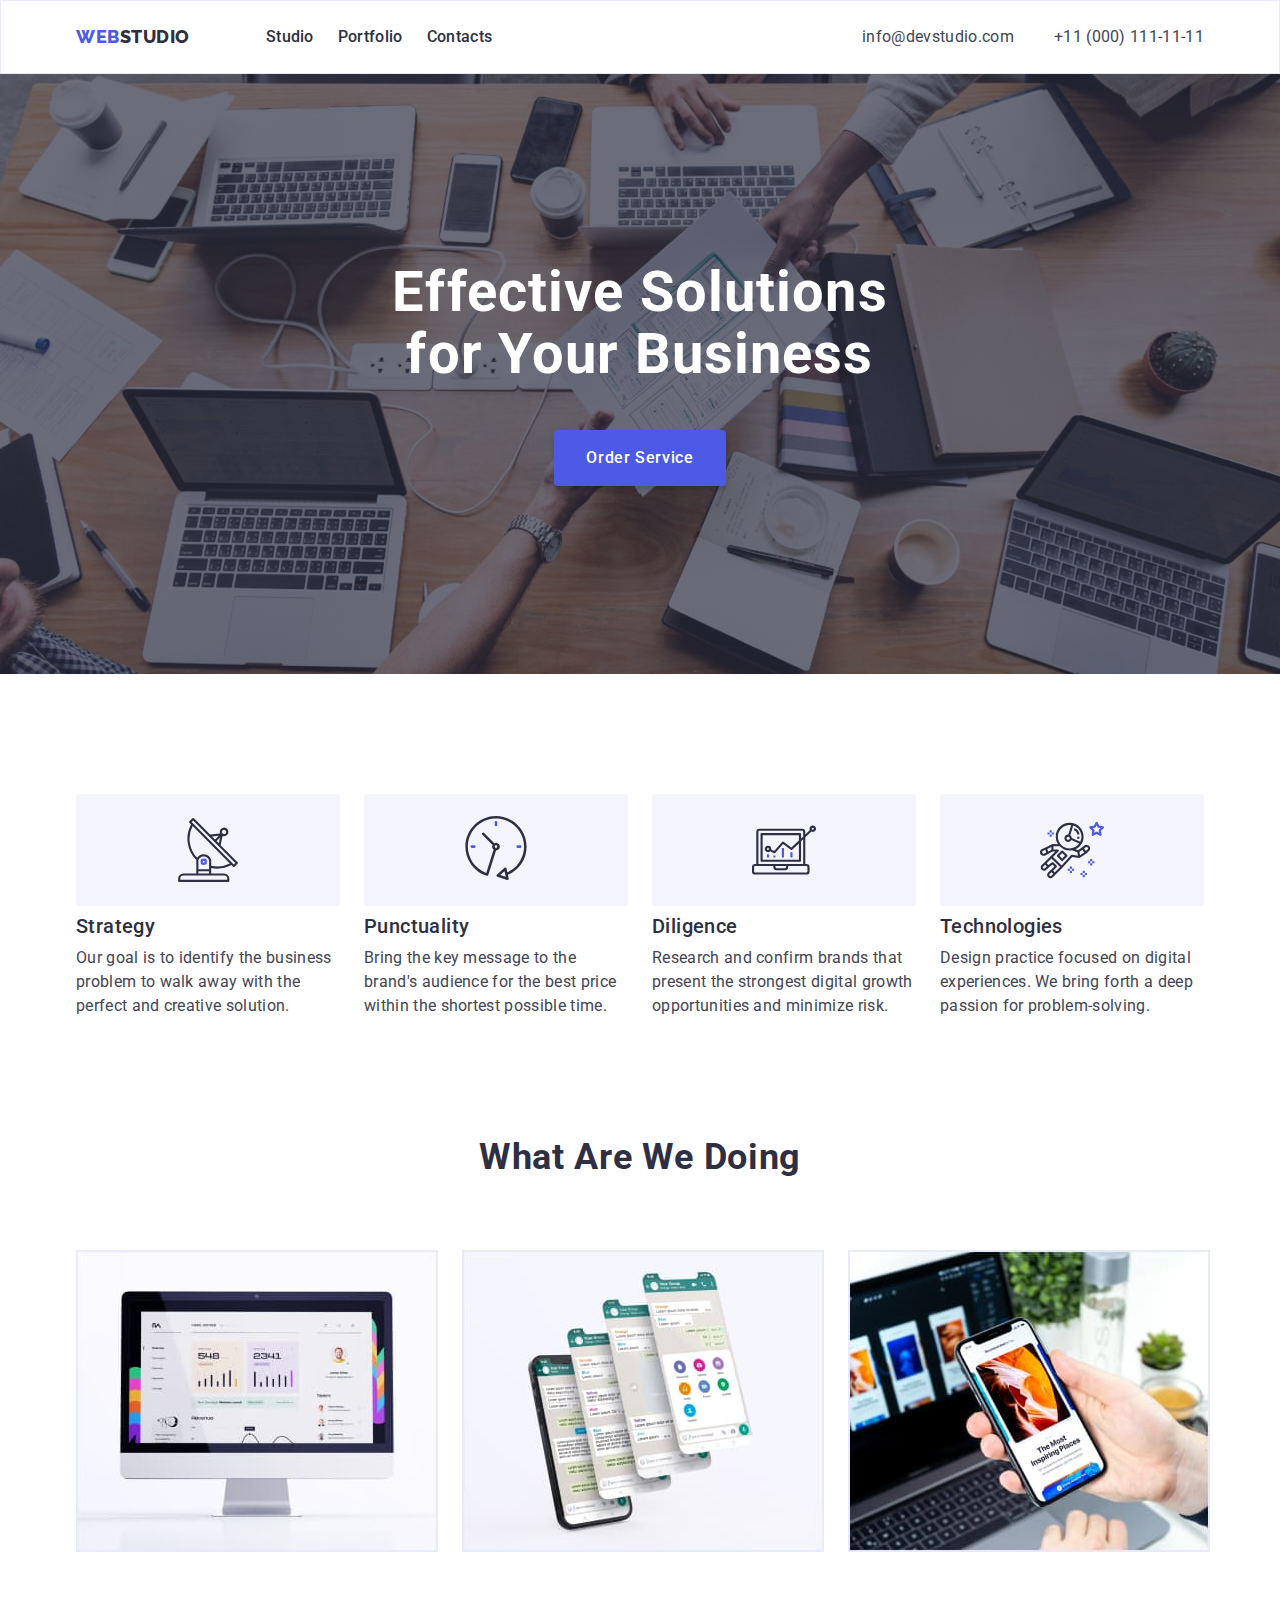
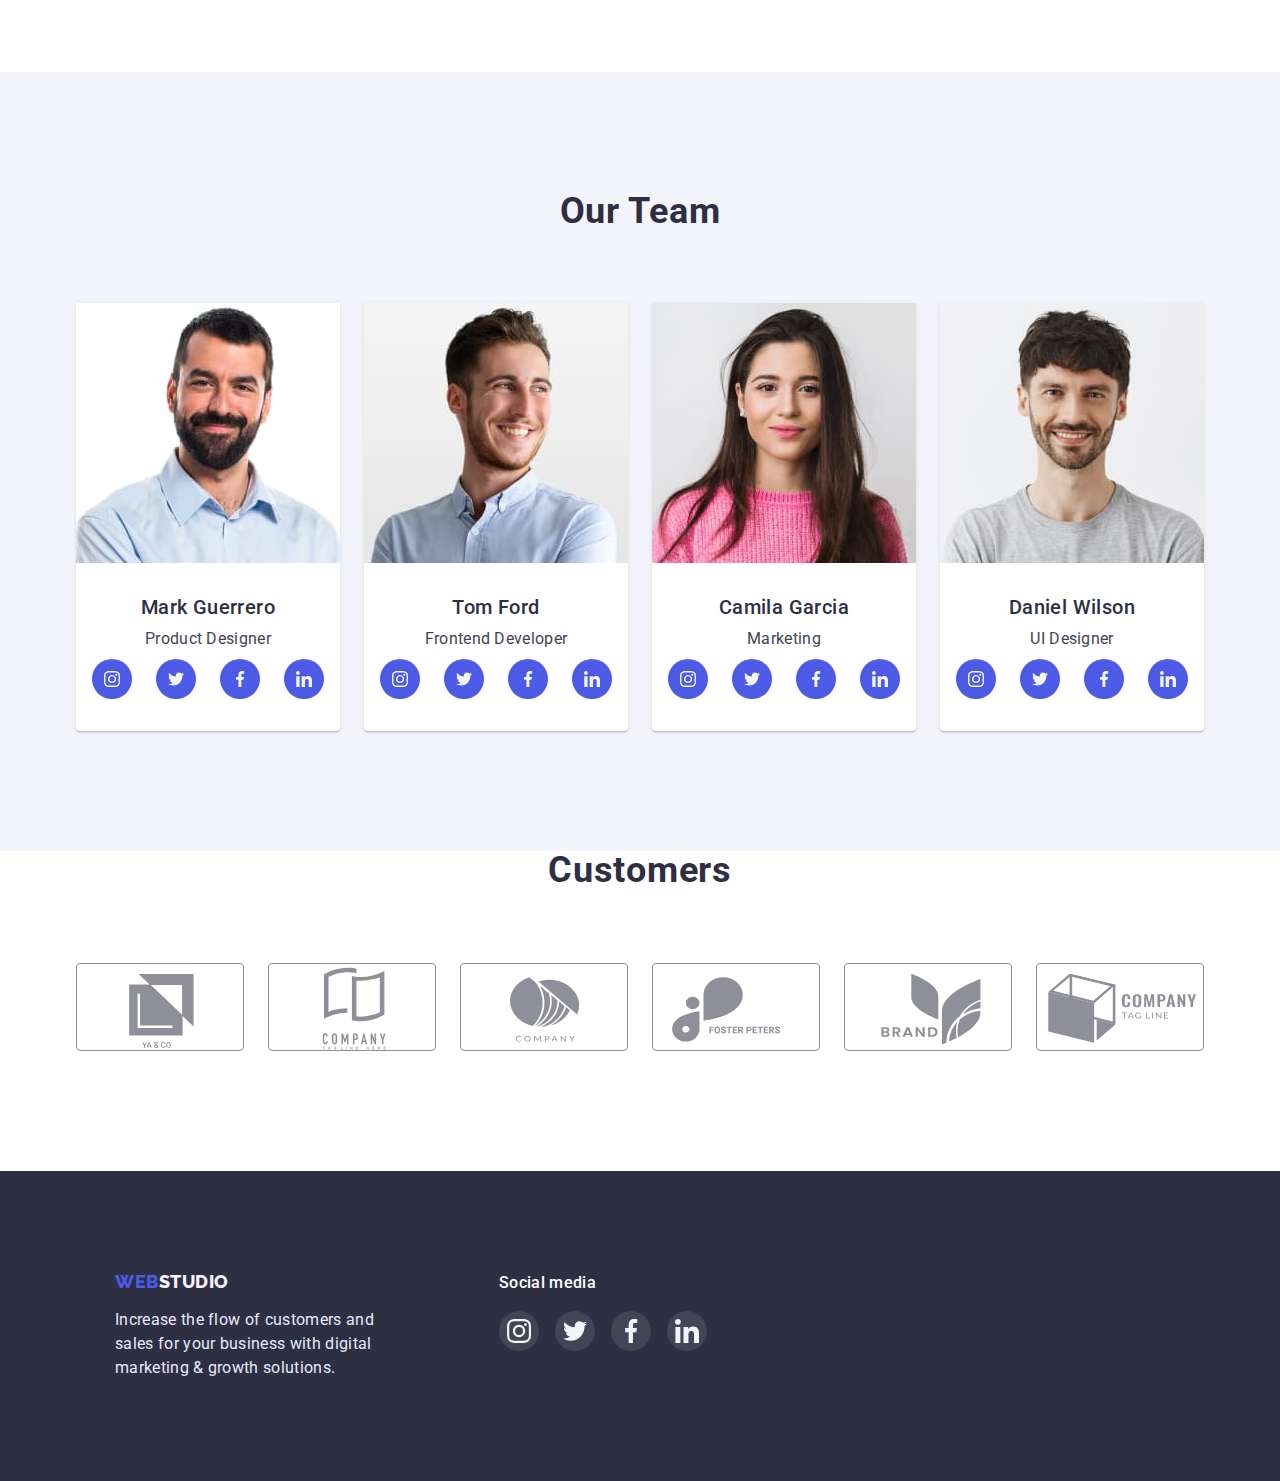
==== commit 7c7919db: "remove link <div class="about-social-link" ====
--- a/index.html
+++ b/index.html
@@ -52,12 +52,10 @@
         <div class="container about-container">
           <ul class="about-list list">
             <li class="about-item">
-              <div>
-                <a href="" class="about-social-link link">
-                  <svg class="about-social-icon" width="64" height="64">
-                    <use href="./images/icons.svg#icon-strategy"></use>
-                  </svg>
-                </a>
+              <div class="about-social-link link">
+                <svg class="about-social-icon" width="64" height="64">
+                  <use href="./images/icons.svg#icon-strategy"></use>
+                </svg>
               </div>
               <div class="about-content">
                 <h3 class="about-item-title">Strategy</h3>
@@ -67,8 +65,8 @@
               </div>
             </li>
             <li class="about-item">
-              <div>
-                <a href="" class="about-social-link link">
+              <div class="about-social-link link">
+                <a href="">
                   <svg class="about-social-icon" width="64" height="64">
                     <use href="./images/icons.svg#icon-punctuality"></use>
                   </svg>
@@ -79,15 +77,13 @@
                 <p class="about-item-subscribe">
                   Bring the key message to the brand's audience for the best price within the shortest possible time.
                 </p>
-              </div>
+              </div class="about-social-link link">
             </li>
             <li class="about-item">
-              <div class="about-content">
-                <a href="" class="about-social-link link">
+              <div class="about-social-link link">
                   <svg class="about-social-icon" width="64" height="64">
                     <use href="./images/icons.svg#icon-diligence"></use>
                   </svg>
-                </a>
               </div>
               <div class="about-content">
                 <h3 class="about-item-title">Diligence</h3>
@@ -97,12 +93,10 @@
               </div>
             </li>
             <li class="about-item">
-              <div class="about-social-item">
-                <a href="" class="about-social-link link">
-                  <svg class="about-social-icon" width="64" height="64">
+              <div class="about-social-link">
+                <svg class="about-social-icon" width="64" height="64">
                     <use href="./images/icons.svg#icon-technologies"></use>
                   </svg>
-                </a>
               </div>
               <div class="about-content">
                 <h3 class="about-item-title">Technologies</h3>
@@ -352,28 +346,28 @@
           <ul class="footer-social-list list">
             <li class="footer-social-item">
               <a href="" class="footer-social-link link">
-                <svg class="footer-social-icon" width="16" height="16">
+                <svg class="footer-social-icon" width="24" height="24">
                   <use href="./images/icons.svg#icon-instagram"></use>
                 </svg>
               </a>
             </li>
             <li class="footer-social-item">
               <a href="" class="footer-social-link link">
-                <svg class="footer-social-icon" width="16" height="16">
+                <svg class="footer-social-icon" width="24" height="24">
                   <use href="./images/icons.svg#icon-twitter"></use>
                 </svg>
               </a>
             </li>
             <li class="footer-social-item">
               <a href="" class="footer-social-link link">
-                <svg class="footer-social-icon" width="16" height="16">
+                <svg class="footer-social-icon" width="24" height="24">
                   <use href="./images/icons.svg#icon-facebook"></use>
                 </svg>
               </a>
             </li>
             <li class="footer-social-item">
               <a href="" class="footer-social-link link">
-                <svg class="footer-social-icon" width="16" height="16">
+                <svg class="footer-social-icon" width="24" height="24">
                   <use href="./images/icons.svg#icon-linkedin"></use>
                 </svg>
               </a>
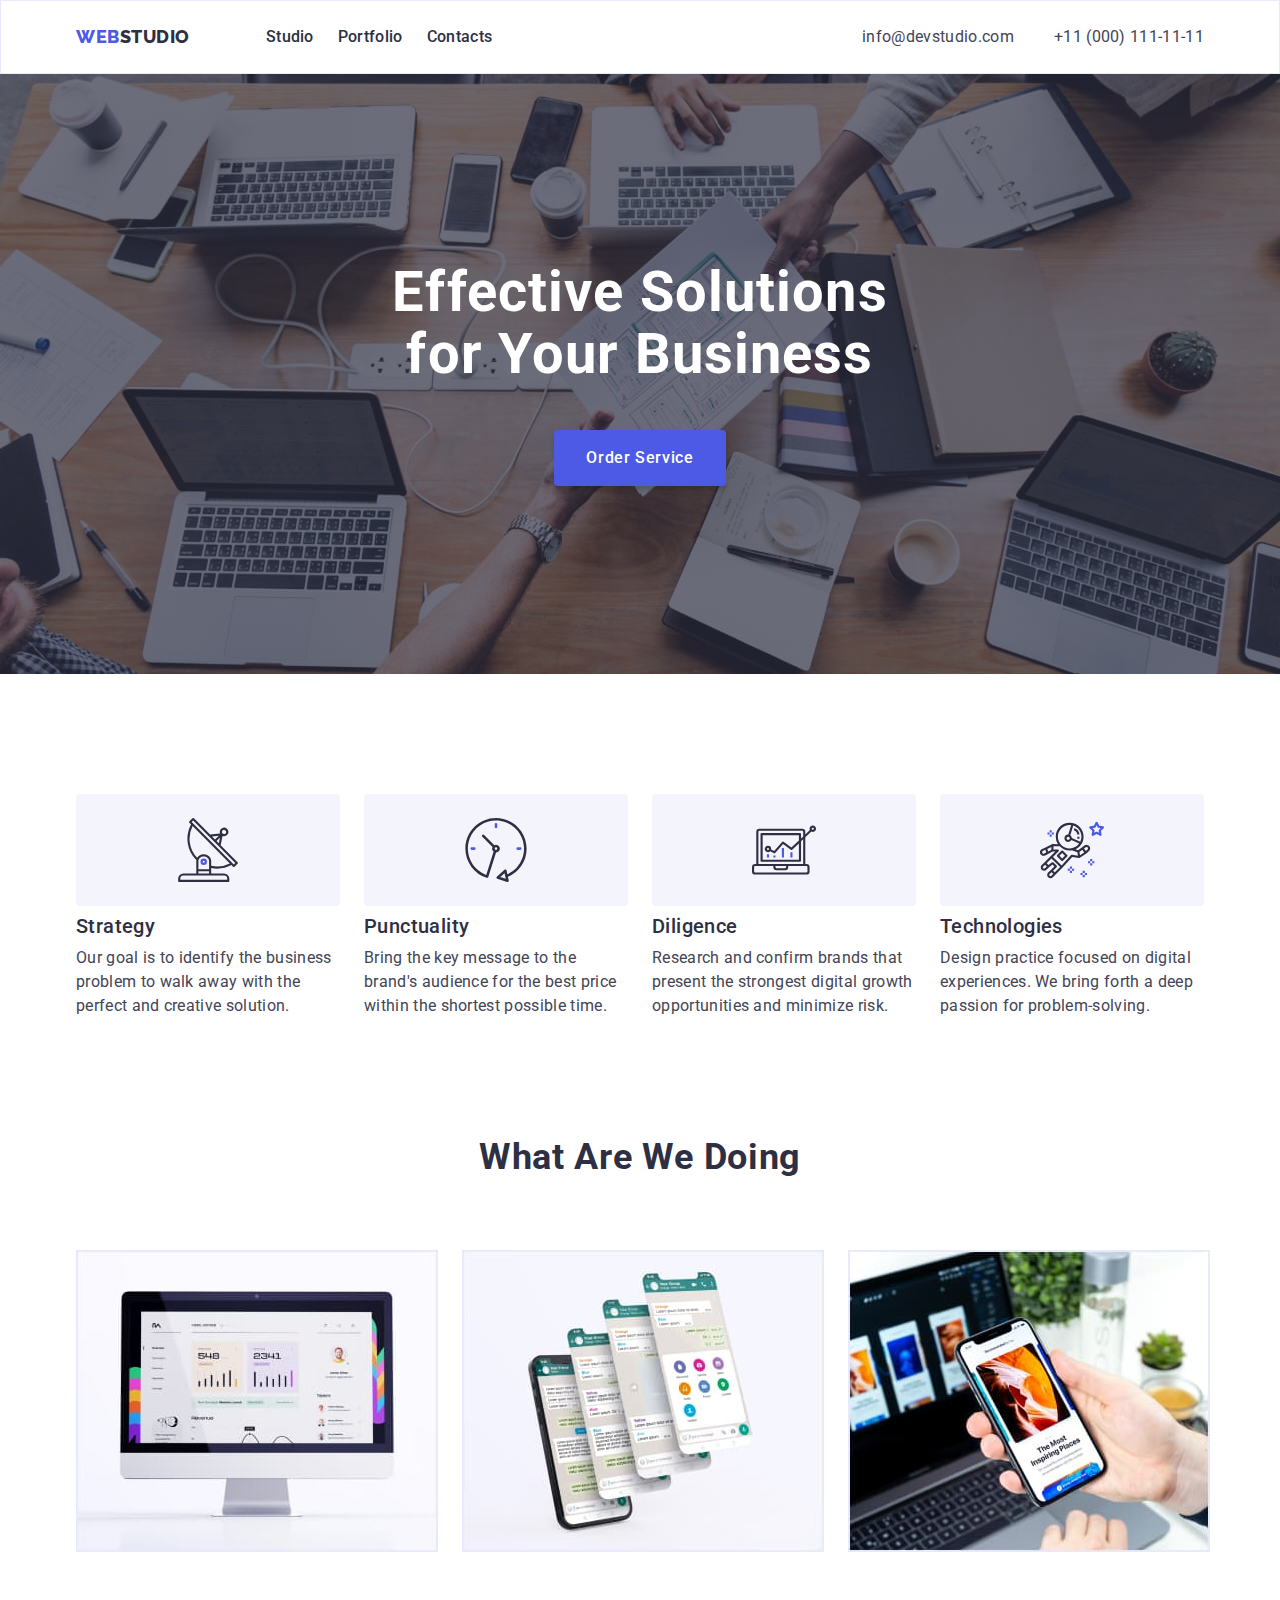
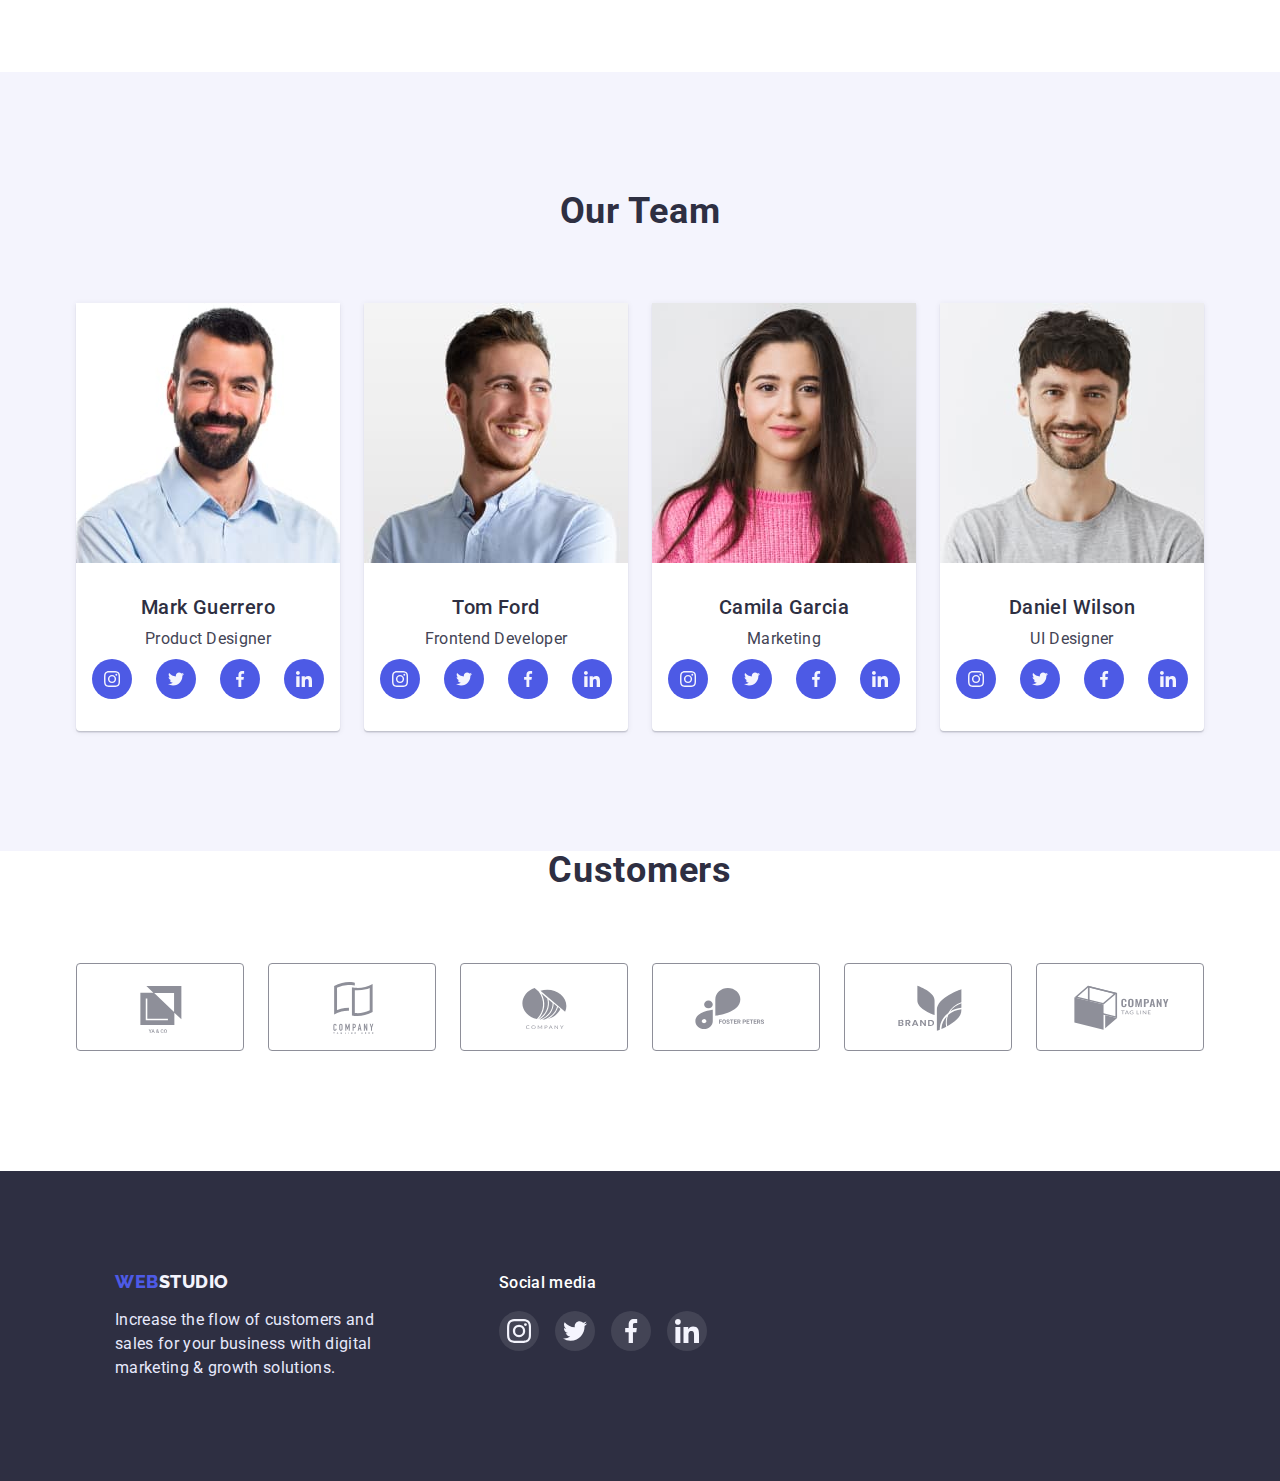
==== commit 5626553f: "add icon insta in footer" ====
--- a/index.html
+++ b/index.html
@@ -66,24 +66,22 @@
             </li>
             <li class="about-item">
               <div class="about-social-link link">
-                <a href="">
-                  <svg class="about-social-icon" width="64" height="64">
-                    <use href="./images/icons.svg#icon-punctuality"></use>
-                  </svg>
-                </a>
+                <svg class="about-social-icon" width="64" height="64">
+                  <use href="./images/icons.svg#icon-punctuality"></use>
+                </svg>
               </div>
               <div class="about-content">
                 <h3 class="about-item-title">Punctuality</h3>
                 <p class="about-item-subscribe">
                   Bring the key message to the brand's audience for the best price within the shortest possible time.
                 </p>
-              </div class="about-social-link link">
+              </div>
             </li>
             <li class="about-item">
               <div class="about-social-link link">
-                  <svg class="about-social-icon" width="64" height="64">
-                    <use href="./images/icons.svg#icon-diligence"></use>
-                  </svg>
+                <svg class="about-social-icon" width="64" height="64">
+                  <use href="./images/icons.svg#icon-diligence"></use>
+                </svg>
               </div>
               <div class="about-content">
                 <h3 class="about-item-title">Diligence</h3>
@@ -95,8 +93,8 @@
             <li class="about-item">
               <div class="about-social-link">
                 <svg class="about-social-icon" width="64" height="64">
-                    <use href="./images/icons.svg#icon-technologies"></use>
-                  </svg>
+                  <use href="./images/icons.svg#icon-technologies"></use>
+                </svg>
               </div>
               <div class="about-content">
                 <h3 class="about-item-title">Technologies</h3>
@@ -285,42 +283,42 @@
           <ul class="customers-list list">
             <li class="customers-item">
               <a href="#" class="customers-item-link link">
-                <svg class="customers-item-img" width="168" height="88">
+                <svg class="customers-item-img" width="104" height="56">
                   <use href="./images/icons.svg#icon-client-logo-one"></use>
                 </svg>
               </a>
             </li>
             <li class="customers-item">
               <a href="#" class="customers-item-link link">
-                <svg class="customers-item-img" width="168" height="88">
+                <svg class="customers-item-img" width="104" height="56">
                   <use href="./images/icons.svg#icon-client-logo-two"></use>
                 </svg>
               </a>
             </li>
             <li class="customers-item">
               <a href="#" class="customers-item-link link">
-                <svg class="customers-item-img" width="168" height="88">
+                <svg class="customers-item-img" width="104" height="56">
                   <use href="./images/icons.svg#icon-client-logo-three"></use>
                 </svg>
               </a>
             </li>
             <li class="customers-item">
               <a href="#" class="customers-item-link link">
-                <svg class="customers-item-img" width="168" height="88">
+                <svg class="customers-item-img" width="104" height="56">
                   <use href="./images/icons.svg#icon-client-logo-four"></use>
                 </svg>
               </a>
             </li>
             <li class="customers-item">
               <a href="#" class="customers-item-link link">
-                <svg class="customers-item-img" width="168" height="88">
+                <svg class="customers-item-img" width="104" height="56">
                   <use href="./images/icons.svg#icon-client-logo-five"></use>
                 </svg>
               </a>
             </li>
             <li class="customers-item">
               <a href="#" class="customers-item-link link">
-                <svg class="customers-item-img" width="168" height="88">
+                <svg class="customers-item-img" width="104" height="56">
                   <use href="./images/icons.svg#icon-client-logo-six"></use>
                 </svg>
               </a>
--- a/css/styles.css
+++ b/css/styles.css
@@ -176,7 +176,6 @@
 .header-mail:focus,
 .header-tel:focus {
   color: var(--hover-focus-color);
-  font-weight: bold;
 }
 
 .header-link:active {
